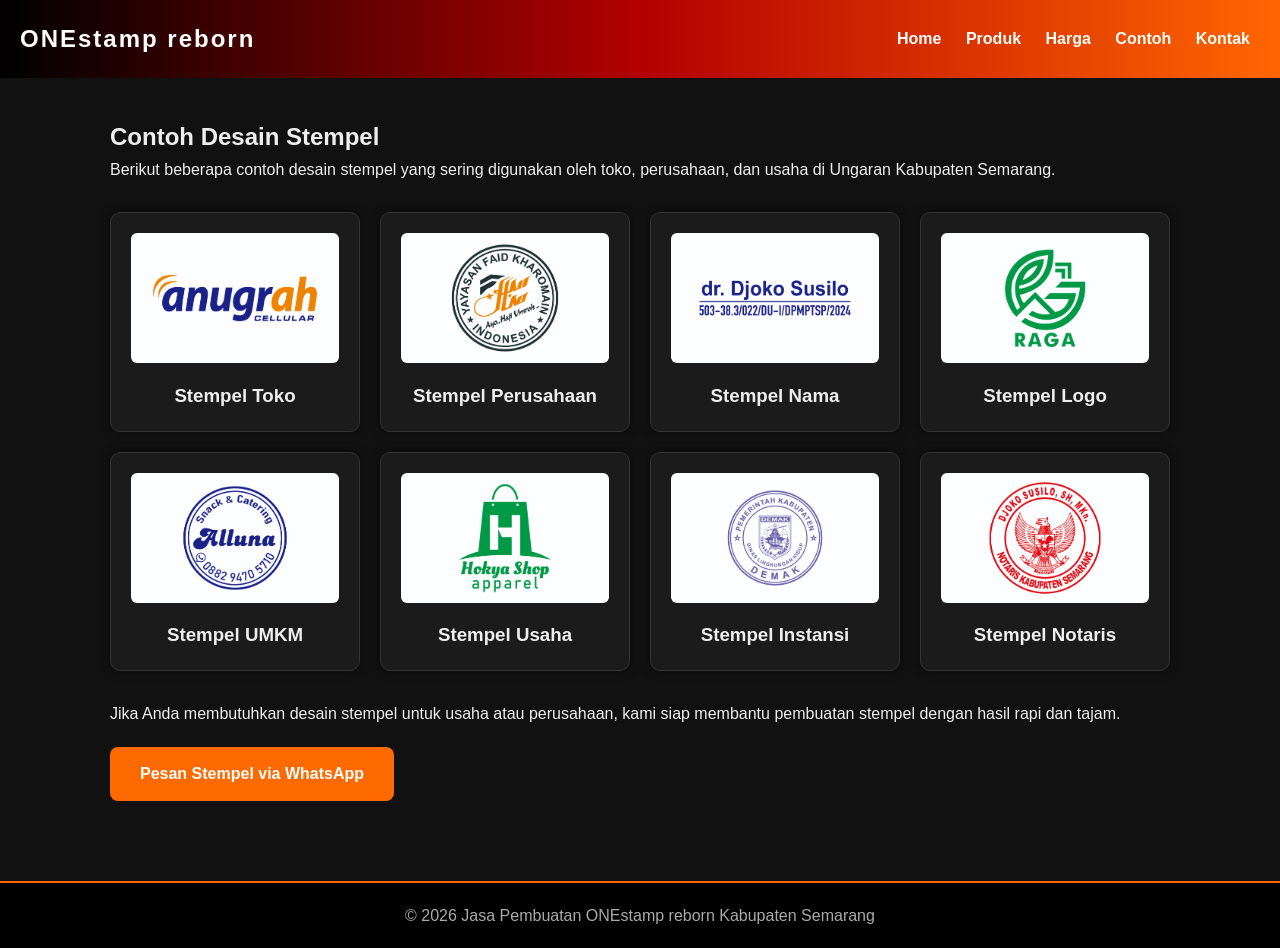
==== contoh-desain-stempel.html @ 1cd58188 "Update WhatsApp link in contoh-desain-stempel.html" ====
<!DOCTYPE html>
<html lang="id">

<head>

<meta charset="UTF-8">
<meta name="viewport" content="width=device-width, initial-scale=1.0">

<title>Contoh Desain Stempel | Jasa ONEstamp reborn Kabupaten Semarang</title>

<meta name="description" content="Contoh desain stempel toko, stempel perusahaan dan stempel nama di Ungaran Kabupaten Semarang.">

<link rel="stylesheet" href="style.css">

</head>

<body>

<header>

<div class="logo">
ONEstamp reborn
</div>

<nav>

<a href="index.html">Home</a>

<a href="stempel-warna-ungaran.html">Produk</a>

<a href="harga-stempel-ungaran.html">Harga</a>

<a href="contoh-desain-stempel.html">Contoh</a>

<a href="kontak-stempel-ungaran.html">Kontak</a>

</nav>

</header>


<section class="container">

<h1>Contoh Desain Stempel</h1>

<p>

Berikut beberapa contoh desain stempel yang sering digunakan
oleh toko, perusahaan, dan usaha di Ungaran Kabupaten Semarang.

</p>


<div class="grid">

<div class="card">

<img src="images/contoh1.jpg" alt="contoh stempel toko ungaran">

<h3>Stempel Toko</h3>

</div>


<div class="card">

<img src="images/contoh2.jpg" alt="contoh stempel perusahaan">

<h3>Stempel Perusahaan</h3>

</div>


<div class="card">

<img src="images/contoh3.jpg" alt="contoh stempel nama">

<h3>Stempel Nama</h3>

</div>


<div class="card">

<img src="images/contoh4.jpg" alt="stempel logo perusahaan">

<h3>Stempel Logo</h3>

</div>


<div class="card">

<img src="images/contoh5.jpg" alt="stempel umkm">

<h3>Stempel UMKM</h3>

</div>


<div class="card">

<img src="images/contoh6.jpg" alt="stempel usaha">

<h3>Stempel Usaha</h3>

</div>

<div class="card">

<img src="images/contoh7.jpg" alt="stempel isntansi">

<h3>Stempel Instansi</h3>

</div>

<div class="card">

<img src="images/contoh8.jpg" alt="stempel notaris">

<h3>Stempel Notaris</h3>

</div>

</div>


<p style="margin-top:30px">

Jika Anda membutuhkan desain stempel untuk usaha atau perusahaan,
kami siap membantu pembuatan stempel dengan hasil rapi dan tajam.

</p>


<a class="btn" href="https://wa.me/6289670910156">

Pesan Stempel via WhatsApp

</a>

</section>


<footer>

<p>

© 2026 Jasa Pembuatan ONEstamp reborn Kabupaten Semarang

</p>

</footer>

</body>

</html>
---- style.css ----
/* RESET */

*{
margin:0;
padding:0;
box-sizing:border-box;
font-family:Arial, Helvetica, sans-serif;
}


/* BODY */

body{
background:#111;
color:#eee;
line-height:1.6;
}


/* HEADER */

header{
background:linear-gradient(90deg,#000,#b30000,#ff6600);
padding:20px;
display:flex;
justify-content:space-between;
align-items:center;
flex-wrap:wrap;
}


/* LOGO */

.logo{
font-size:24px;
font-weight:bold;
color:#fff;
letter-spacing:2px;
}


/* MENU */

nav a{
color:#fff;
margin:0 10px;
text-decoration:none;
font-weight:bold;
transition:0.3s;
}

nav a:hover{
color:#00aaff;
}


/* CONTAINER */

.container{
max-width:1100px;
margin:auto;
padding:40px 20px;
}


/* HERO */

.hero{
background:linear-gradient(120deg,#b30000,#ff6600);
color:white;
padding:60px 20px;
text-align:center;
border-radius:10px;
}

.hero h1{
font-size:36px;
margin-bottom:10px;
}

.hero p{
font-size:18px;
}


/* BUTTON */

.btn{
display:inline-block;
background:linear-gradient(45deg,#ff6600,#b30000);
color:white;
padding:12px 25px;
margin-top:20px;
text-decoration:none;
border-radius:6px;
font-weight:bold;
transition:0.3s;
}

.btn:hover{
background:linear-gradient(45deg,#0066ff,#7a00ff);
}


/* GRID */

.grid{
display:grid;
grid-template-columns:repeat(auto-fit,minmax(250px,1fr));
gap:20px;
margin-top:30px;
}


/* CARD */

.card{
background:#1b1b1b;
padding:20px;
border-radius:10px;
text-align:center;
box-shadow:0 0 10px rgba(0,0,0,0.5);
transition:0.3s;
border:1px solid #333;
}

.card:hover{
transform:translateY(-5px);
border-color:#0066ff;
}


/* IMAGE */

.card img{
width:100%;
border-radius:6px;
margin-bottom:10px;
}


/* TABLE */

table{
width:100%;
border-collapse:collapse;
margin-top:20px;
background:#1b1b1b;
}

table th{
background:#b30000;
color:white;
padding:12px;
}

table td{
padding:12px;
border-bottom:1px solid #333;
text-align:center;
}


/* LIST */

ul{
margin-top:10px;
margin-left:20px;
}


/* FOOTER */

footer{
background:#000;
color:#aaa;
text-align:center;
padding:20px;
margin-top:40px;
border-top:2px solid #ff6600;
}


/* LINK */

a{
color:#00aaff;
}

a:hover{
color:#7a00ff;
}


/* RESPONSIVE */

@media(max-width:768px){

header{
flex-direction:column;
text-align:center;
}

nav{
margin-top:10px;
}

.hero h1{
font-size:28px;
}

}

.services-grid{
display:grid;
grid-template-columns:repeat(auto-fit,minmax(240px,1fr));
gap:25px;
margin-top:30px;
}

.service-card{
background:white;
padding:18px;
border-radius:10px;
box-shadow:0 5px 15px rgba(0,0,0,0.1);
text-align:center;
transition:0.3s;
}

.service-card:hover{
transform:translateY(-5px);
}

.stempel-image-wrap{
position:relative;
}

.stempel-image-wrap img{
width:100%;
border-radius:8px;
}

.harga{
font-size:20px;
font-weight:bold;
color:#ff6600;
margin:10px 0;
}

/* KARTU PRODUK */

.service-card{
background:#ffffff;
color:#222;
padding:18px;
border-radius:10px;
box-shadow:0 5px 15px rgba(0,0,0,0.1);
text-align:center;
}

/* JUDUL */

.service-card h3{
color:#111;
margin:10px 0;
}

/* TEXT INFO */

.service-card p{
color:#444;
font-size:14px;
}

/* HARGA */

.service-card .harga{
font-size:20px;
font-weight:bold;
color:#ff6600;
margin:10px 0;
}

/* GAMBAR */

.stempel-image-wrap img{
width:100%;
border-radius:8px;
}

/* BADGE */

.product-badge{
font-size:12px;
padding:4px 8px;
border-radius:5px;
color:white;
margin:2px;
display:inline-block;
}

.product-badge.popular{
background:#ff6600;
}

.product-badge.instansi{
background:#0066ff;
}

.product-badge.standar{
background:#7a00ff;
}

/* FILTER WRAP */

.filter-wrap{
display:flex;
flex-wrap:wrap;
gap:12px;
margin:30px 0;
}

/* FILTER BUTTON */

.filter-btn{
padding:10px 18px;
border:none;
border-radius:30px;
background:#f3f3f3;
color:#333;
font-size:14px;
font-weight:500;
cursor:pointer;
transition:all 0.3s ease;
}

/* HOVER */

.filter-btn:hover{
background:#ff7a00;
color:white;
transform:translateY(-2px);
box-shadow:0 6px 12px rgba(0,0,0,0.15);
}

/* ACTIVE */

.filter-btn.active{
background:#ff7a00;
color:white;
box-shadow:0 4px 10px rgba(0,0,0,0.15);
}

/* MOBILE */

@media(max-width:768px){

.filter-wrap{
justify-content:center;
}

.filter-btn{
font-size:13px;
padding:9px 14px;
}

}

.hero{
min-height:650px;
background-image:linear-gradient(rgba(0,0,0,0.45),rgba(0,0,0,0.45)), url(images/hero-stempel.jpg);
background-size:cover;
background-position:center center;
background-repeat:no-repeat;
display:flex;
align-items:center;
justify-content:center;
text-align:center;
color:white;
padding:40px 20px;
}

.hero-content{
max-width:720px;
margin:auto;
}

.hero h1{
font-size:42px;
margin-bottom:18px;
line-height:1.2;
}

.hero p{
font-size:18px;
margin-bottom:28px;
line-height:1.6;
opacity:0.95;
}

.btn{
display:inline-block;
background:#ff6a00;
color:white;
padding:14px 30px;
text-decoration:none;
border-radius:8px;
font-weight:600;
transition:all .25s ease;
}

.btn:hover{
background:#e85e00;
transform:translateY(-2px);
box-shadow:0 6px 14px rgba(0,0,0,0.25);
}

@media(max-width:768px){

.hero{
min-height:420px;
padding:30px 20px;
}

.hero h1{
font-size:28px;
}

.hero p{
font-size:16px;
}

}
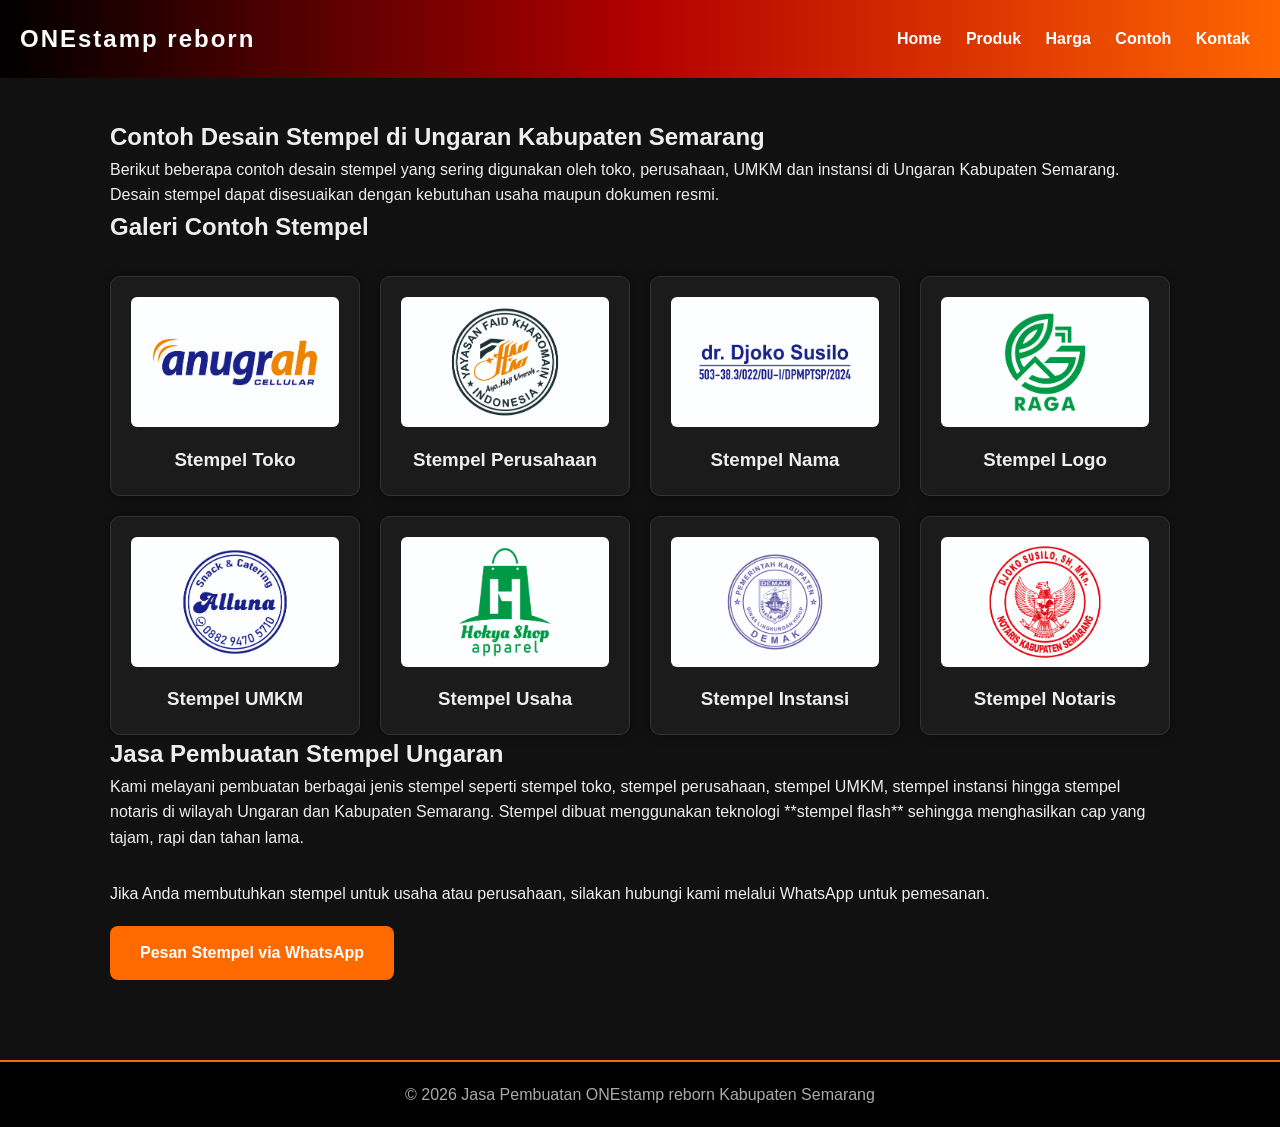
==== commit 5eab8956: "Update 09/03/2026 19.49.53,78" ====
--- a/contoh-desain-stempel.html
+++ b/contoh-desain-stempel.html
@@ -6,9 +6,11 @@
 <meta charset="UTF-8">
 <meta name="viewport" content="width=device-width, initial-scale=1.0">
 
-<title>Contoh Desain Stempel | Jasa ONEstamp reborn Kabupaten Semarang</title>
+<title>Contoh Desain Stempel Ungaran | Stempel Toko, Perusahaan & UMKM Kabupaten Semarang</title>
 
-<meta name="description" content="Contoh desain stempel toko, stempel perusahaan dan stempel nama di Ungaran Kabupaten Semarang.">
+<meta name="description" content="Lihat contoh desain stempel toko, perusahaan, UMKM, instansi dan notaris di Ungaran Kabupaten Semarang. Jasa pembuatan stempel flash hasil tajam dan proses cepat.">
+
+<meta name="keywords" content="contoh desain stempel ungaran, stempel toko ungaran, stempel perusahaan kabupaten semarang, stempel umkm ungaran">
 
 <link rel="stylesheet" href="style.css">
 
@@ -41,94 +43,84 @@
 
 <section class="container">
 
-<h1>Contoh Desain Stempel</h1>
+<h1>Contoh Desain Stempel di Ungaran Kabupaten Semarang</h1>
 
 <p>
 
-Berikut beberapa contoh desain stempel yang sering digunakan
-oleh toko, perusahaan, dan usaha di Ungaran Kabupaten Semarang.
+Berikut beberapa contoh desain stempel yang sering digunakan oleh
+toko, perusahaan, UMKM dan instansi di Ungaran Kabupaten Semarang.
+Desain stempel dapat disesuaikan dengan kebutuhan usaha maupun
+dokumen resmi.
 
 </p>
+
+<h2>Galeri Contoh Stempel</h2>
 
 
 <div class="grid">
 
 <div class="card">
-
-<img src="images/contoh1.jpg" alt="contoh stempel toko ungaran">
-
+<img loading="lazy" src="images/contoh1.jpg" alt="contoh desain stempel toko di ungaran">
 <h3>Stempel Toko</h3>
-
-</div>
-
-
-<div class="card">
-
-<img src="images/contoh2.jpg" alt="contoh stempel perusahaan">
-
-<h3>Stempel Perusahaan</h3>
-
-</div>
-
-
-<div class="card">
-
-<img src="images/contoh3.jpg" alt="contoh stempel nama">
-
-<h3>Stempel Nama</h3>
-
-</div>
-
-
-<div class="card">
-
-<img src="images/contoh4.jpg" alt="stempel logo perusahaan">
-
-<h3>Stempel Logo</h3>
-
-</div>
-
-
-<div class="card">
-
-<img src="images/contoh5.jpg" alt="stempel umkm">
-
-<h3>Stempel UMKM</h3>
-
-</div>
-
-
-<div class="card">
-
-<img src="images/contoh6.jpg" alt="stempel usaha">
-
-<h3>Stempel Usaha</h3>
-
 </div>
 
 <div class="card">
-
-<img src="images/contoh7.jpg" alt="stempel isntansi">
-
-<h3>Stempel Instansi</h3>
-
+<img loading="lazy" src="images/contoh2.jpg" alt="contoh desain stempel perusahaan kabupaten semarang">
+<h3>Stempel Perusahaan</h3>
 </div>
 
 <div class="card">
+<img loading="lazy" src="images/contoh3.jpg" alt="contoh stempel nama usaha">
+<h3>Stempel Nama</h3>
+</div>
 
-<img src="images/contoh8.jpg" alt="stempel notaris">
+<div class="card">
+<img loading="lazy" src="images/contoh4.jpg" alt="stempel logo perusahaan ungaran">
+<h3>Stempel Logo</h3>
+</div>
 
+<div class="card">
+<img loading="lazy" src="images/contoh5.jpg" alt="stempel umkm kabupaten semarang">
+<h3>Stempel UMKM</h3>
+</div>
+
+<div class="card">
+<img loading="lazy" src="images/contoh6.jpg" alt="stempel usaha ungaran">
+<h3>Stempel Usaha</h3>
+</div>
+
+<div class="card">
+<img loading="lazy" src="images/contoh7.jpg" alt="stempel instansi pemerintah">
+<h3>Stempel Instansi</h3>
+</div>
+
+<div class="card">
+<img loading="lazy" src="images/contoh8.jpg" alt="stempel notaris kabupaten semarang">
 <h3>Stempel Notaris</h3>
-
 </div>
 
 </div>
 
 
+<h2>Jasa Pembuatan Stempel Ungaran</h2>
+
+<p>
+
+Kami melayani pembuatan berbagai jenis stempel seperti
+stempel toko, stempel perusahaan, stempel UMKM, stempel
+instansi hingga stempel notaris di wilayah Ungaran dan
+Kabupaten Semarang.
+
+Stempel dibuat menggunakan teknologi **stempel flash**
+sehingga menghasilkan cap yang tajam, rapi dan tahan lama.
+
+</p>
+
+
 <p style="margin-top:30px">
 
-Jika Anda membutuhkan desain stempel untuk usaha atau perusahaan,
-kami siap membantu pembuatan stempel dengan hasil rapi dan tajam.
+Jika Anda membutuhkan stempel untuk usaha atau perusahaan,
+silakan hubungi kami melalui WhatsApp untuk pemesanan.
 
 </p>
 
@@ -154,4 +146,4 @@
 
 </body>
 
-</html>
+</html>
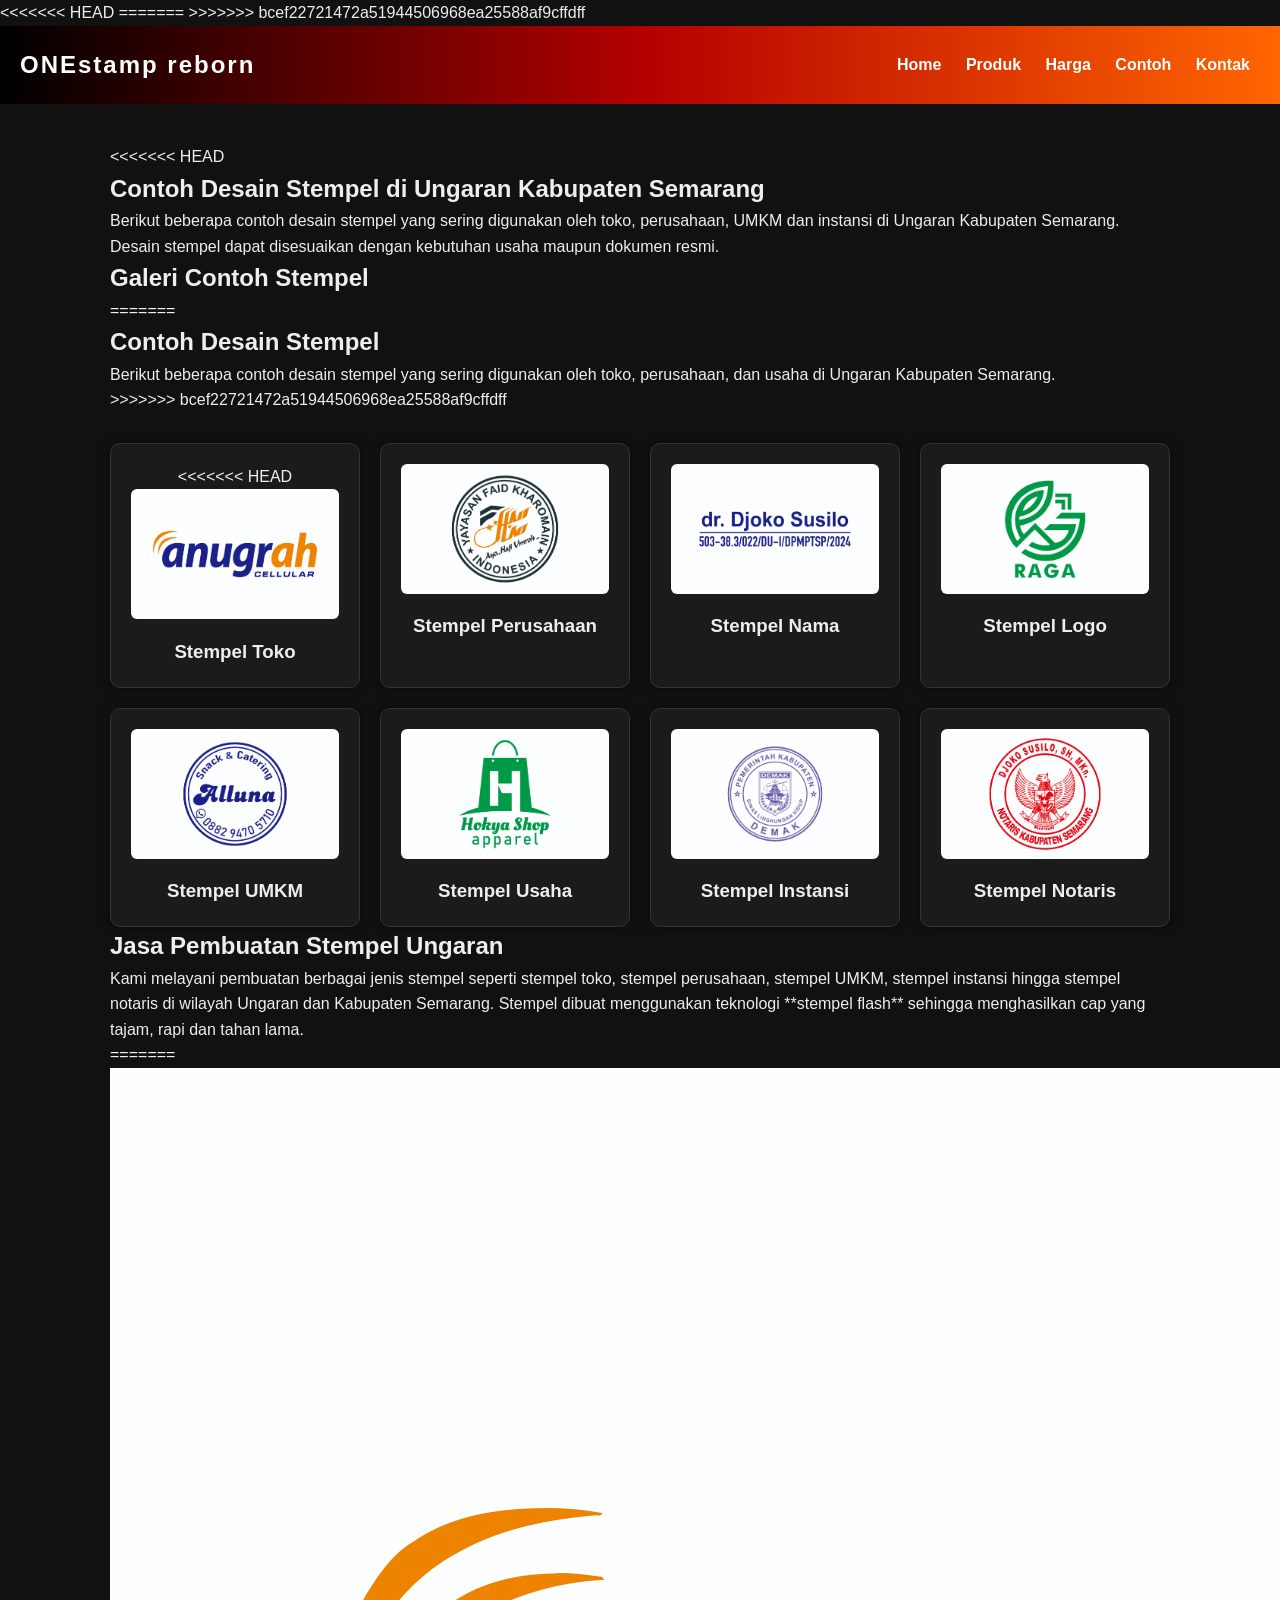
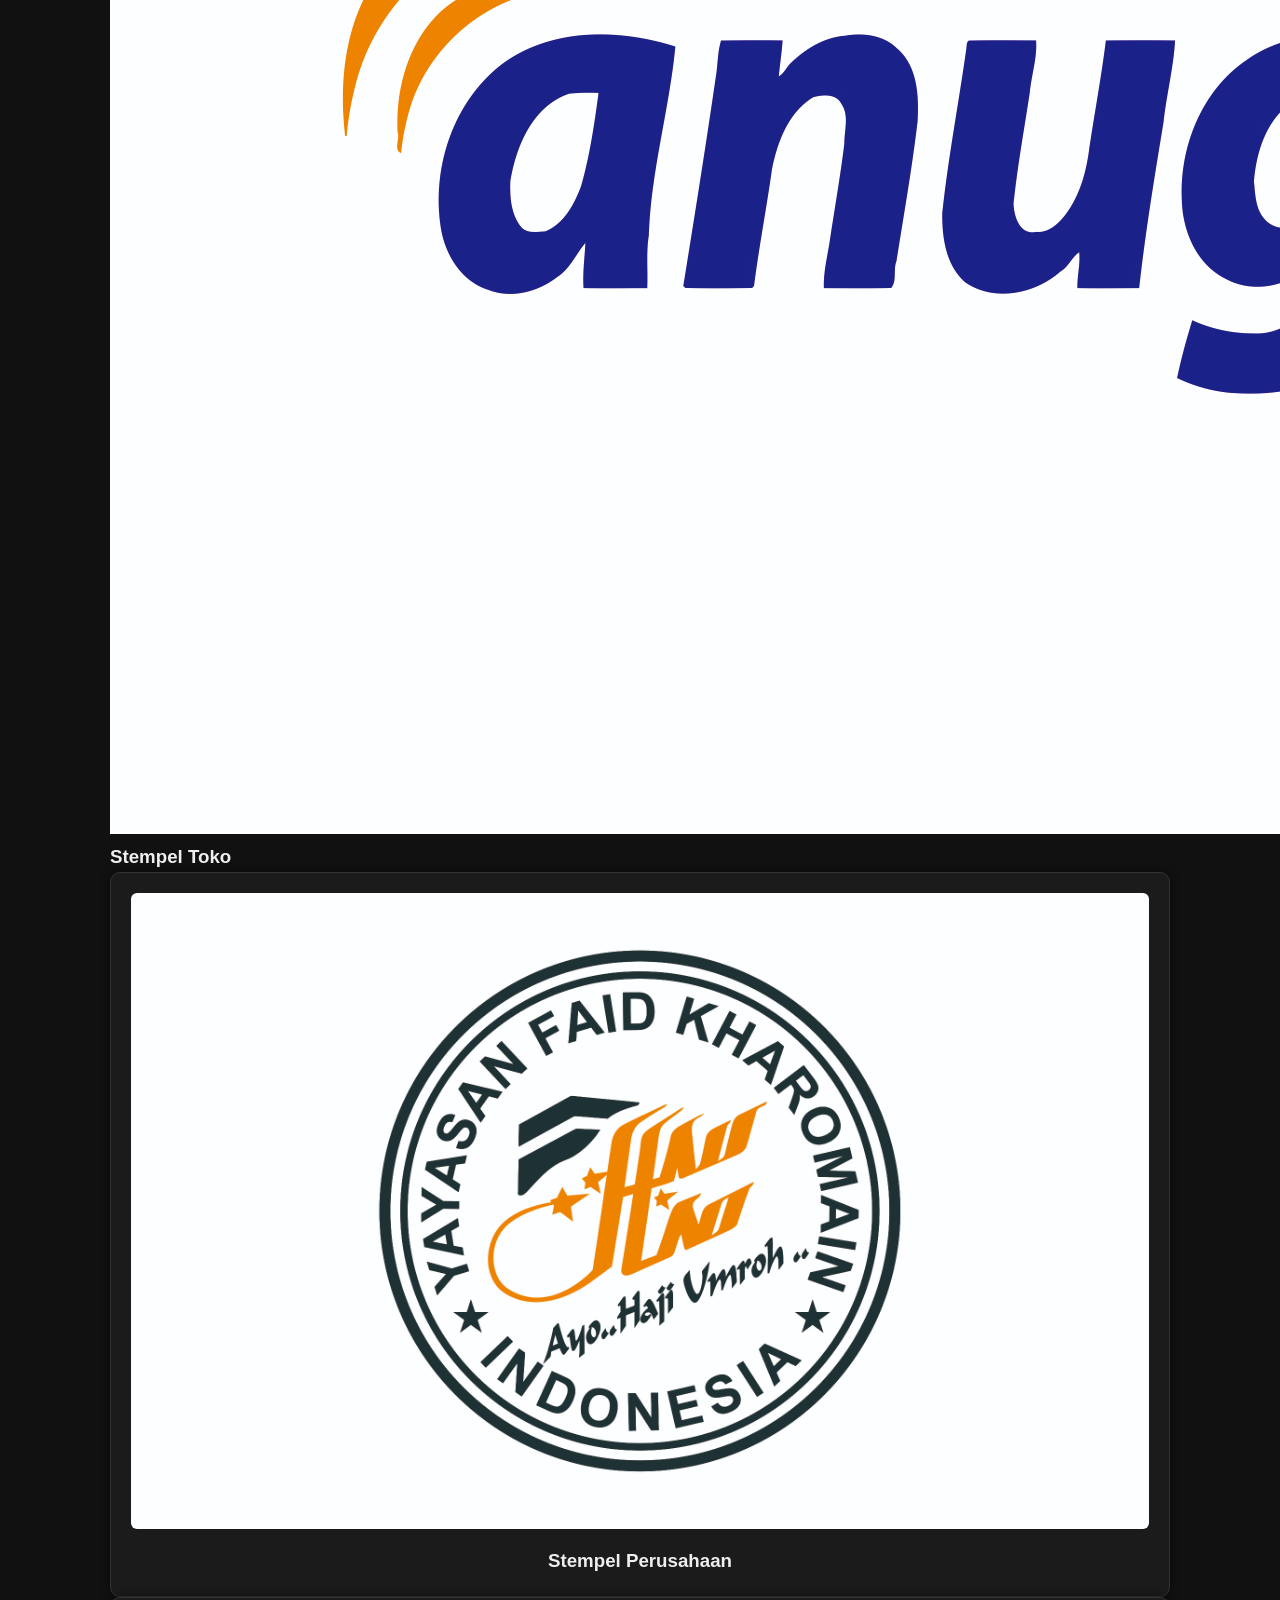
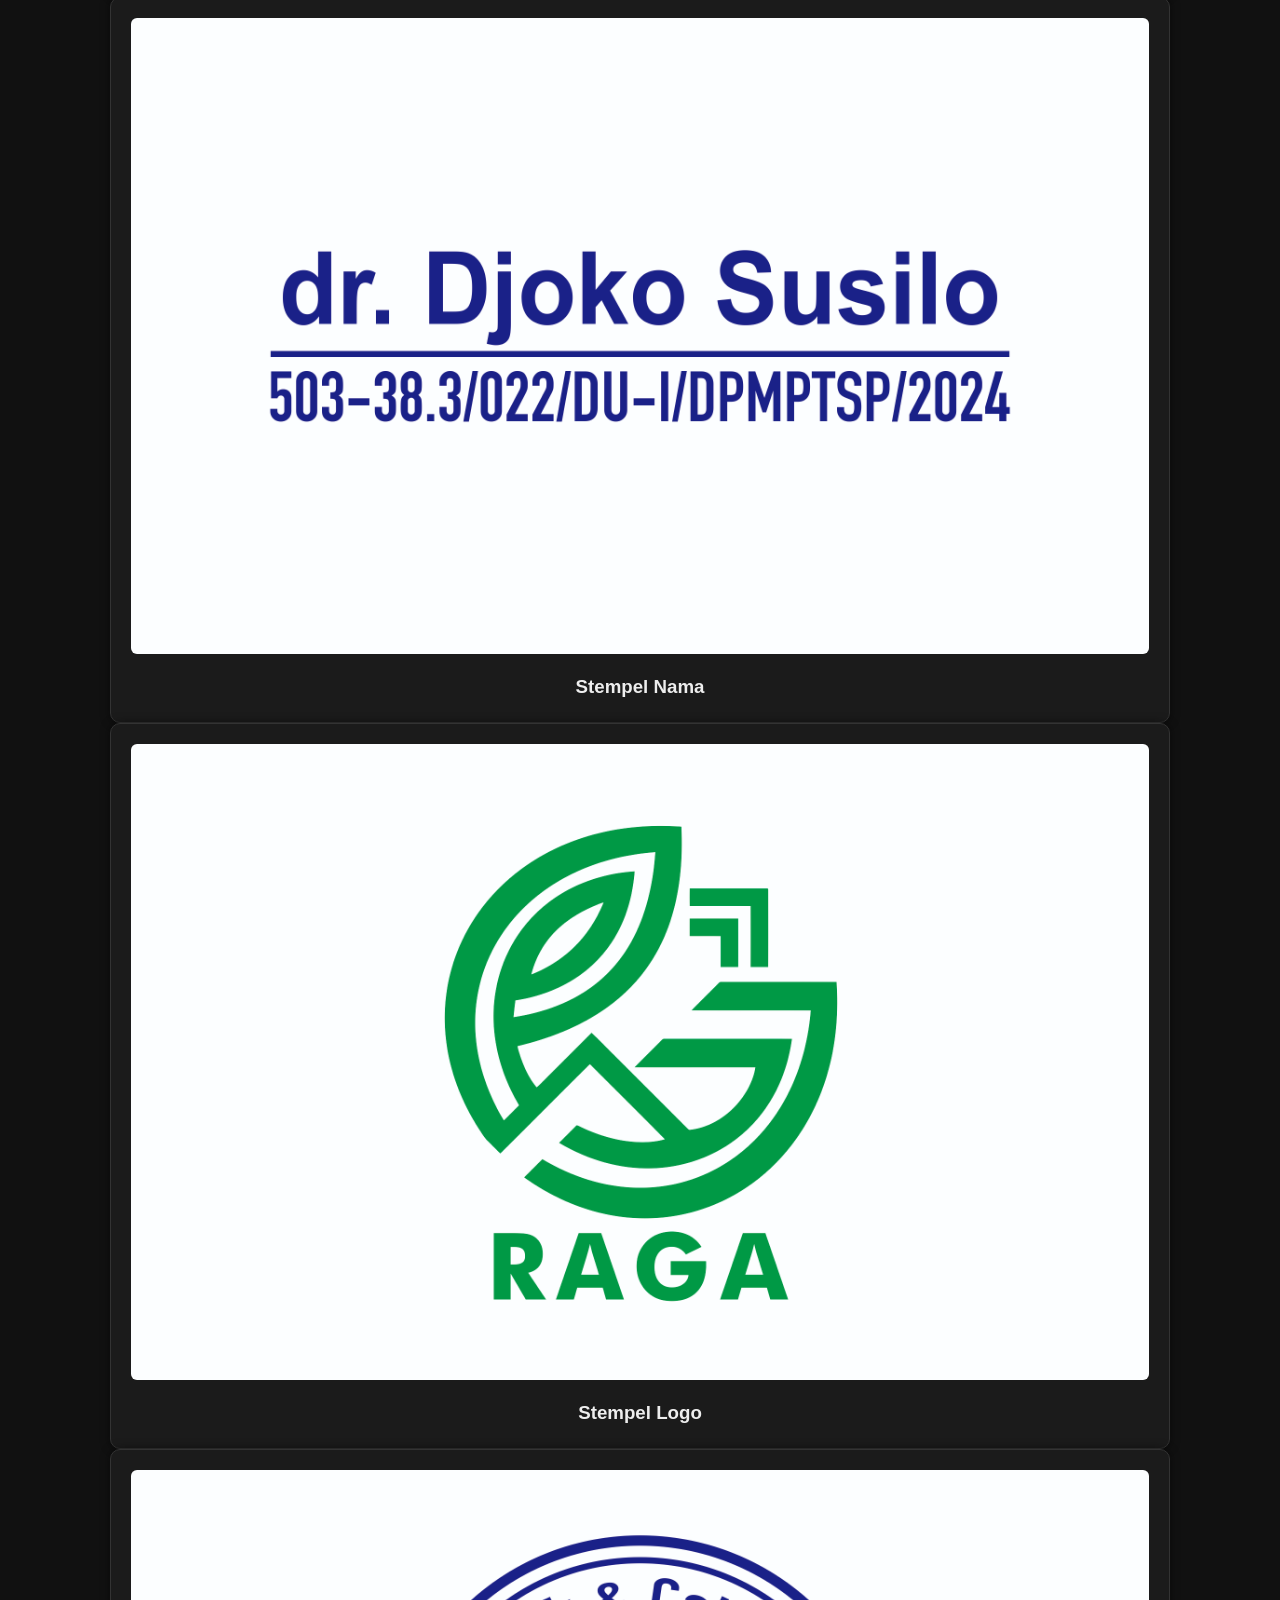
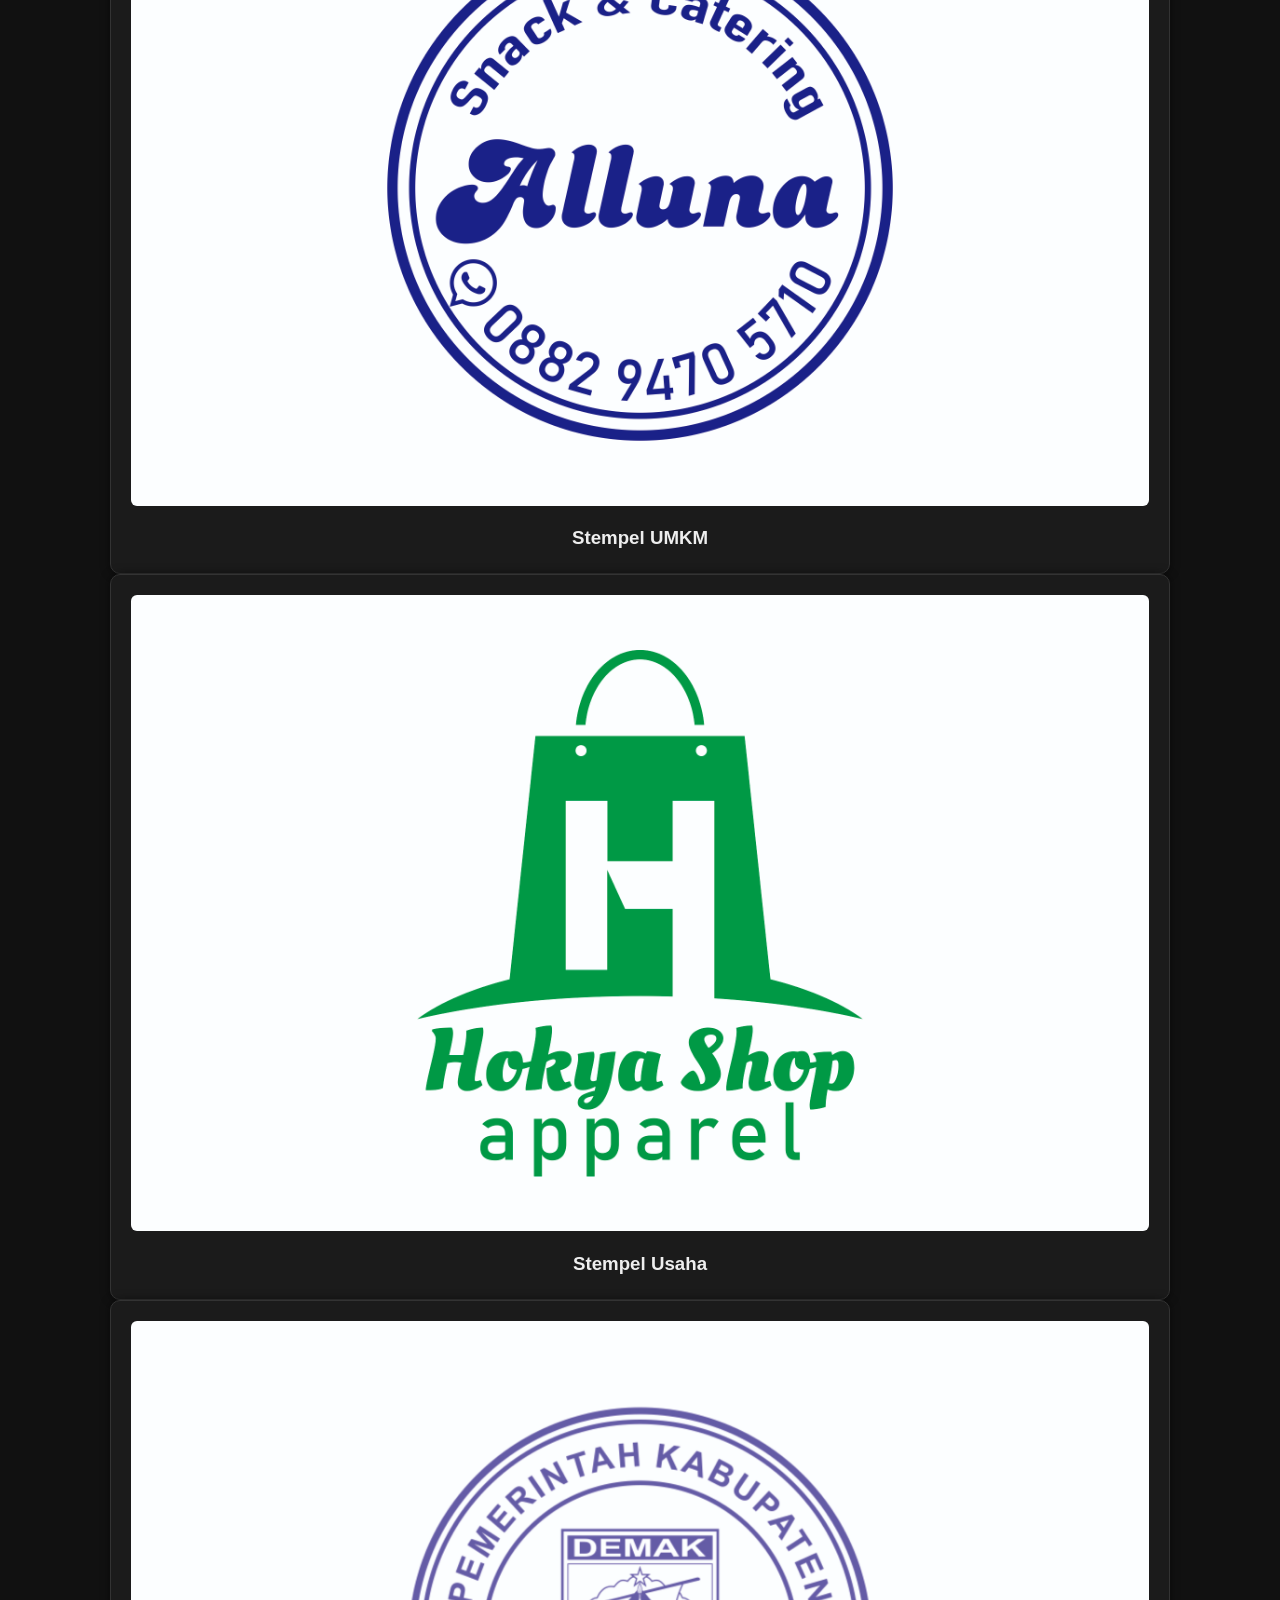
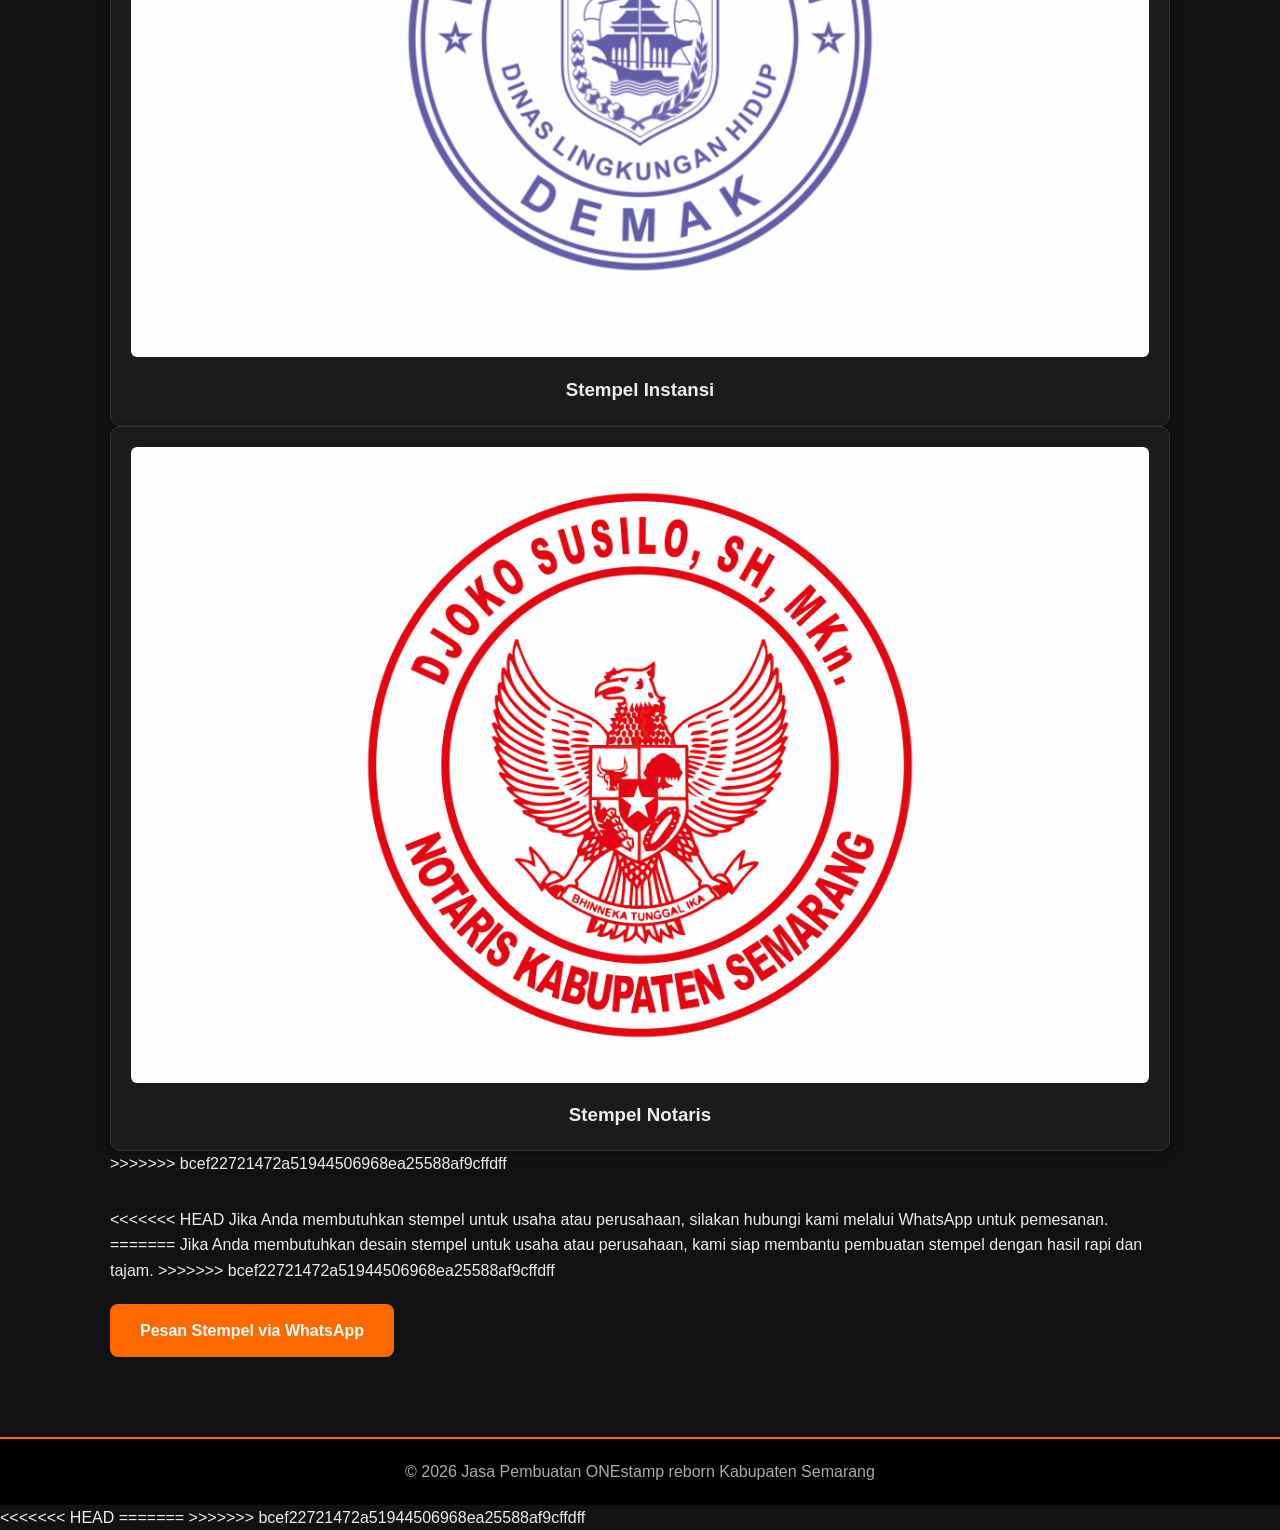
==== commit 8ced2e92: "sync update" ====
--- a/contoh-desain-stempel.html
+++ b/contoh-desain-stempel.html
@@ -6,11 +6,17 @@
 <meta charset="UTF-8">
 <meta name="viewport" content="width=device-width, initial-scale=1.0">
 
+<<<<<<< HEAD
 <title>Contoh Desain Stempel Ungaran | Stempel Toko, Perusahaan & UMKM Kabupaten Semarang</title>
 
 <meta name="description" content="Lihat contoh desain stempel toko, perusahaan, UMKM, instansi dan notaris di Ungaran Kabupaten Semarang. Jasa pembuatan stempel flash hasil tajam dan proses cepat.">
 
 <meta name="keywords" content="contoh desain stempel ungaran, stempel toko ungaran, stempel perusahaan kabupaten semarang, stempel umkm ungaran">
+=======
+<title>Contoh Desain Stempel | Jasa ONEstamp reborn Kabupaten Semarang</title>
+
+<meta name="description" content="Contoh desain stempel toko, stempel perusahaan dan stempel nama di Ungaran Kabupaten Semarang.">
+>>>>>>> bcef22721472a51944506968ea25588af9cffdff
 
 <link rel="stylesheet" href="style.css">
 
@@ -43,6 +49,7 @@
 
 <section class="container">
 
+<<<<<<< HEAD
 <h1>Contoh Desain Stempel di Ungaran Kabupaten Semarang</h1>
 
 <p>
@@ -56,10 +63,22 @@
 
 <h2>Galeri Contoh Stempel</h2>
 
+=======
+<h1>Contoh Desain Stempel</h1>
+
+<p>
+
+Berikut beberapa contoh desain stempel yang sering digunakan
+oleh toko, perusahaan, dan usaha di Ungaran Kabupaten Semarang.
+
+</p>
+
+>>>>>>> bcef22721472a51944506968ea25588af9cffdff
 
 <div class="grid">
 
 <div class="card">
+<<<<<<< HEAD
 <img loading="lazy" src="images/contoh1.jpg" alt="contoh desain stempel toko di ungaran">
 <h3>Stempel Toko</h3>
 </div>
@@ -115,12 +134,88 @@
 sehingga menghasilkan cap yang tajam, rapi dan tahan lama.
 
 </p>
+=======
+
+<img src="images/contoh1.jpg" alt="contoh stempel toko ungaran">
+
+<h3>Stempel Toko</h3>
+
+</div>
+
+
+<div class="card">
+
+<img src="images/contoh2.jpg" alt="contoh stempel perusahaan">
+
+<h3>Stempel Perusahaan</h3>
+
+</div>
+
+
+<div class="card">
+
+<img src="images/contoh3.jpg" alt="contoh stempel nama">
+
+<h3>Stempel Nama</h3>
+
+</div>
+
+
+<div class="card">
+
+<img src="images/contoh4.jpg" alt="stempel logo perusahaan">
+
+<h3>Stempel Logo</h3>
+
+</div>
+
+
+<div class="card">
+
+<img src="images/contoh5.jpg" alt="stempel umkm">
+
+<h3>Stempel UMKM</h3>
+
+</div>
+
+
+<div class="card">
+
+<img src="images/contoh6.jpg" alt="stempel usaha">
+
+<h3>Stempel Usaha</h3>
+
+</div>
+
+<div class="card">
+
+<img src="images/contoh7.jpg" alt="stempel isntansi">
+
+<h3>Stempel Instansi</h3>
+
+</div>
+
+<div class="card">
+
+<img src="images/contoh8.jpg" alt="stempel notaris">
+
+<h3>Stempel Notaris</h3>
+
+</div>
+
+</div>
+>>>>>>> bcef22721472a51944506968ea25588af9cffdff
 
 
 <p style="margin-top:30px">
 
+<<<<<<< HEAD
 Jika Anda membutuhkan stempel untuk usaha atau perusahaan,
 silakan hubungi kami melalui WhatsApp untuk pemesanan.
+=======
+Jika Anda membutuhkan desain stempel untuk usaha atau perusahaan,
+kami siap membantu pembuatan stempel dengan hasil rapi dan tajam.
+>>>>>>> bcef22721472a51944506968ea25588af9cffdff
 
 </p>
 
@@ -146,4 +241,8 @@
 
 </body>
 
-</html>+<<<<<<< HEAD
+</html>
+=======
+</html>
+>>>>>>> bcef22721472a51944506968ea25588af9cffdff
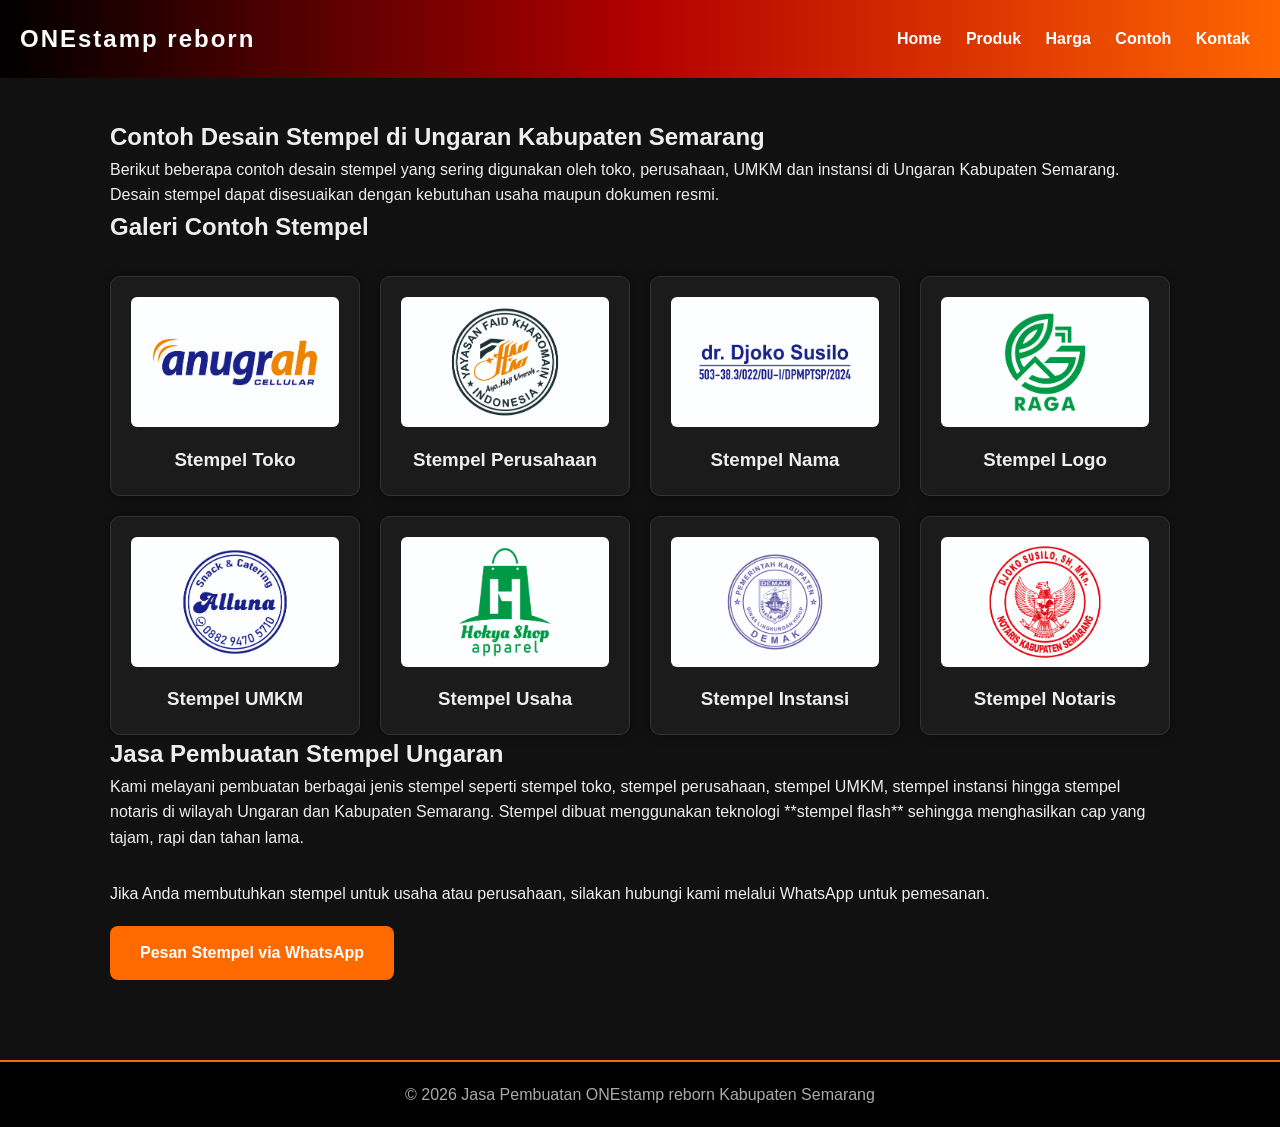
==== commit 0a550991: "update website" ====
--- a/contoh-desain-stempel.html
+++ b/contoh-desain-stempel.html
@@ -6,17 +6,11 @@
 <meta charset="UTF-8">
 <meta name="viewport" content="width=device-width, initial-scale=1.0">
 
-<<<<<<< HEAD
 <title>Contoh Desain Stempel Ungaran | Stempel Toko, Perusahaan & UMKM Kabupaten Semarang</title>
 
 <meta name="description" content="Lihat contoh desain stempel toko, perusahaan, UMKM, instansi dan notaris di Ungaran Kabupaten Semarang. Jasa pembuatan stempel flash hasil tajam dan proses cepat.">
 
 <meta name="keywords" content="contoh desain stempel ungaran, stempel toko ungaran, stempel perusahaan kabupaten semarang, stempel umkm ungaran">
-=======
-<title>Contoh Desain Stempel | Jasa ONEstamp reborn Kabupaten Semarang</title>
-
-<meta name="description" content="Contoh desain stempel toko, stempel perusahaan dan stempel nama di Ungaran Kabupaten Semarang.">
->>>>>>> bcef22721472a51944506968ea25588af9cffdff
 
 <link rel="stylesheet" href="style.css">
 
@@ -49,7 +43,6 @@
 
 <section class="container">
 
-<<<<<<< HEAD
 <h1>Contoh Desain Stempel di Ungaran Kabupaten Semarang</h1>
 
 <p>
@@ -63,22 +56,10 @@
 
 <h2>Galeri Contoh Stempel</h2>
 
-=======
-<h1>Contoh Desain Stempel</h1>
-
-<p>
-
-Berikut beberapa contoh desain stempel yang sering digunakan
-oleh toko, perusahaan, dan usaha di Ungaran Kabupaten Semarang.
-
-</p>
-
->>>>>>> bcef22721472a51944506968ea25588af9cffdff
 
 <div class="grid">
 
 <div class="card">
-<<<<<<< HEAD
 <img loading="lazy" src="images/contoh1.jpg" alt="contoh desain stempel toko di ungaran">
 <h3>Stempel Toko</h3>
 </div>
@@ -134,88 +115,12 @@
 sehingga menghasilkan cap yang tajam, rapi dan tahan lama.
 
 </p>
-=======
-
-<img src="images/contoh1.jpg" alt="contoh stempel toko ungaran">
-
-<h3>Stempel Toko</h3>
-
-</div>
-
-
-<div class="card">
-
-<img src="images/contoh2.jpg" alt="contoh stempel perusahaan">
-
-<h3>Stempel Perusahaan</h3>
-
-</div>
-
-
-<div class="card">
-
-<img src="images/contoh3.jpg" alt="contoh stempel nama">
-
-<h3>Stempel Nama</h3>
-
-</div>
-
-
-<div class="card">
-
-<img src="images/contoh4.jpg" alt="stempel logo perusahaan">
-
-<h3>Stempel Logo</h3>
-
-</div>
-
-
-<div class="card">
-
-<img src="images/contoh5.jpg" alt="stempel umkm">
-
-<h3>Stempel UMKM</h3>
-
-</div>
-
-
-<div class="card">
-
-<img src="images/contoh6.jpg" alt="stempel usaha">
-
-<h3>Stempel Usaha</h3>
-
-</div>
-
-<div class="card">
-
-<img src="images/contoh7.jpg" alt="stempel isntansi">
-
-<h3>Stempel Instansi</h3>
-
-</div>
-
-<div class="card">
-
-<img src="images/contoh8.jpg" alt="stempel notaris">
-
-<h3>Stempel Notaris</h3>
-
-</div>
-
-</div>
->>>>>>> bcef22721472a51944506968ea25588af9cffdff
 
 
 <p style="margin-top:30px">
 
-<<<<<<< HEAD
 Jika Anda membutuhkan stempel untuk usaha atau perusahaan,
 silakan hubungi kami melalui WhatsApp untuk pemesanan.
-=======
-Jika Anda membutuhkan desain stempel untuk usaha atau perusahaan,
-kami siap membantu pembuatan stempel dengan hasil rapi dan tajam.
->>>>>>> bcef22721472a51944506968ea25588af9cffdff
 
 </p>
 
@@ -241,8 +146,4 @@
 
 </body>
 
-<<<<<<< HEAD
-</html>
-=======
-</html>
->>>>>>> bcef22721472a51944506968ea25588af9cffdff
+</html>
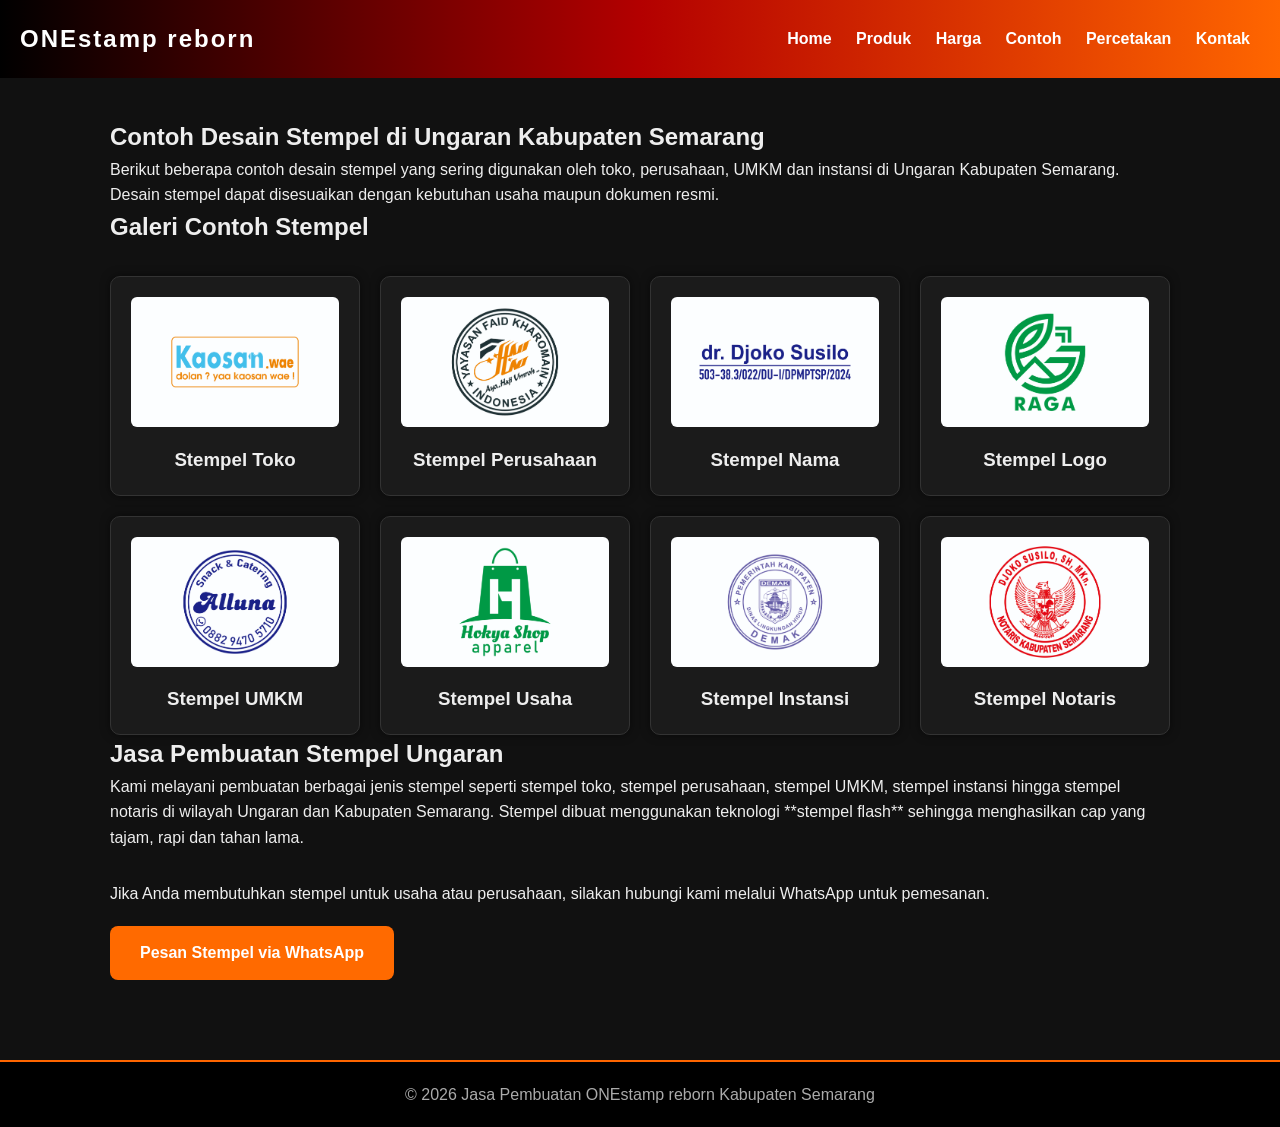
==== commit 2f55dfe6: "update halaman jasa percetakan" ====
--- a/contoh-desain-stempel.html
+++ b/contoh-desain-stempel.html
@@ -26,13 +26,15 @@
 
 <nav>
 
-<a href="index.html">Home</a>
+<a href="/">Home</a>
 
 <a href="stempel-warna-ungaran.html">Produk</a>
 
 <a href="harga-stempel-ungaran.html">Harga</a>
 
 <a href="contoh-desain-stempel.html">Contoh</a>
+
+<a href="jasa-cetak-ungaran.html">Percetakan</a>
 
 <a href="kontak-stempel-ungaran.html">Kontak</a>
 
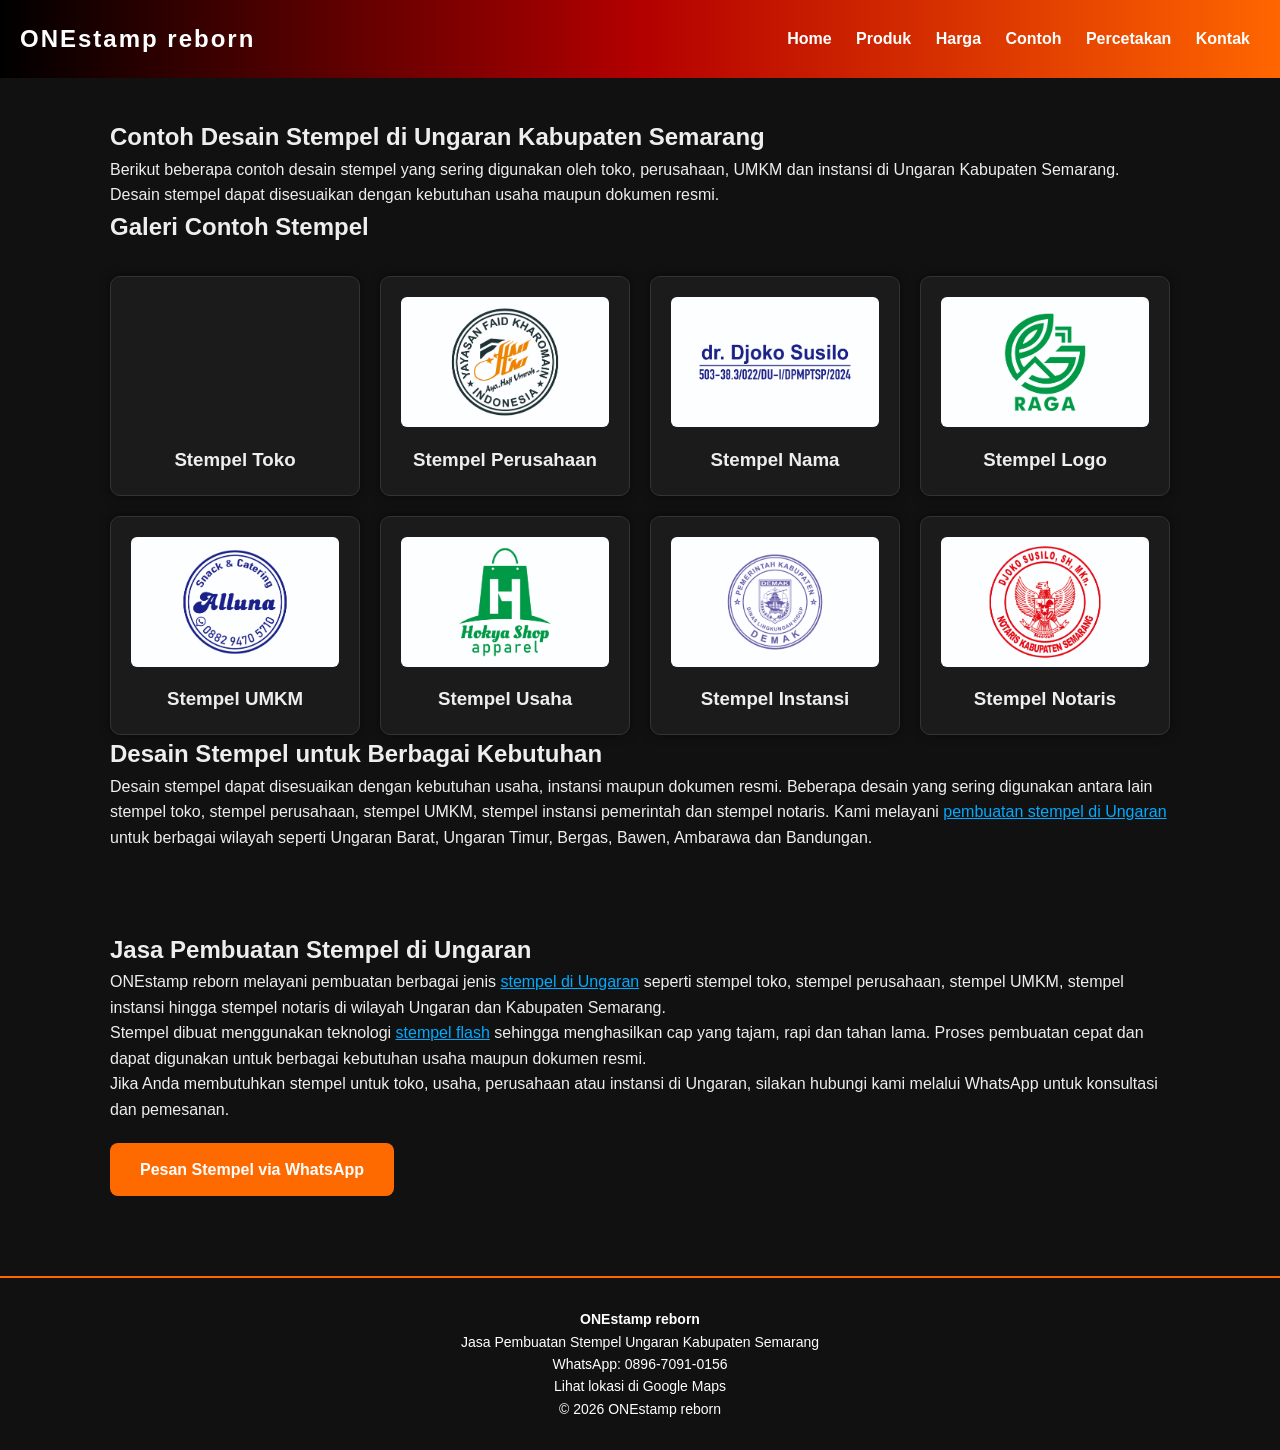
==== commit 2948d99b: "update website" ====
--- a/contoh-desain-stempel.html
+++ b/contoh-desain-stempel.html
@@ -5,6 +5,22 @@
 
 <meta charset="UTF-8">
 <meta name="viewport" content="width=device-width, initial-scale=1.0">
+<meta name="robots" content="index, follow">
+
+<link rel="canonical" href="https://stempelungaran.my.id/contoh-desain-stempel.html">
+
+<meta property="og:title" content="Contoh Desain Stempel Ungaran | Stempel Toko & Perusahaan">
+<meta property="og:description" content="Contoh desain stempel toko, perusahaan, UMKM dan instansi di Ungaran Kabupaten Semarang. Jasa pembuatan stempel flash hasil tajam.">
+<meta property="og:image" content="https://stempelungaran.my.id/images/stempel-preview.jpg">
+<meta property="og:url" content="https://stempelungaran.my.id/contoh-desain-stempel.html">
+<meta property="og:type" content="website">
+<meta property="og:site_name" content="ONEstamp reborn">
+<meta name="twitter:card" content="summary_large_image">
+<meta name="twitter:title" content="Contoh Desain Stempel Ungaran">
+<meta name="twitter:description" content="Contoh desain stempel toko, perusahaan, UMKM dan instansi di Ungaran Kabupaten Semarang.">
+<meta name="twitter:image" content="https://stempelungaran.my.id/images/stempel-preview.jpg">
+
+<link rel="icon" href="/images/favicon.png" type="image/png">
 
 <title>Contoh Desain Stempel Ungaran | Stempel Toko, Perusahaan & UMKM Kabupaten Semarang</title>
 
@@ -12,7 +28,8 @@
 
 <meta name="keywords" content="contoh desain stempel ungaran, stempel toko ungaran, stempel perusahaan kabupaten semarang, stempel umkm ungaran">
 
-<link rel="stylesheet" href="style.css">
+<link rel="preload" href="style.css" as="style" onload="this.onload=null;this.rel='stylesheet'">
+<noscript><link rel="stylesheet" href="style.css"></noscript>
 
 </head>
 
@@ -62,89 +79,153 @@
 <div class="grid">
 
 <div class="card">
-<img loading="lazy" src="images/contoh1.jpg" alt="contoh desain stempel toko di ungaran">
+<img loading="lazy"
+decoding="async" src="images/contoh1.jpg" alt="contoh stempel toko untuk usaha di Ungaran Kabupaten Semarang"> 
 <h3>Stempel Toko</h3>
 </div>
 
 <div class="card">
-<img loading="lazy" src="images/contoh2.jpg" alt="contoh desain stempel perusahaan kabupaten semarang">
+<img loading="lazy"
+decoding="async" src="images/contoh2.jpg" alt="contoh desain stempel perusahaan kabupaten semarang">
 <h3>Stempel Perusahaan</h3>
 </div>
 
 <div class="card">
-<img loading="lazy" src="images/contoh3.jpg" alt="contoh stempel nama usaha">
+<img loading="lazy"
+decoding="async" src="images/contoh3.jpg" alt="contoh stempel nama usaha">
 <h3>Stempel Nama</h3>
 </div>
 
 <div class="card">
-<img loading="lazy" src="images/contoh4.jpg" alt="stempel logo perusahaan ungaran">
+<img loading="lazy"
+decoding="async" src="images/contoh4.jpg" alt="stempel logo perusahaan ungaran">
 <h3>Stempel Logo</h3>
 </div>
 
 <div class="card">
-<img loading="lazy" src="images/contoh5.jpg" alt="stempel umkm kabupaten semarang">
+<img loading="lazy"
+decoding="async" src="images/contoh5.jpg" alt="stempel umkm kabupaten semarang">
 <h3>Stempel UMKM</h3>
 </div>
 
 <div class="card">
-<img loading="lazy" src="images/contoh6.jpg" alt="stempel usaha ungaran">
+<img loading="lazy"
+decoding="async" src="images/contoh6.jpg" alt="contoh stempel usaha di ungaran kabupaten semarang">
 <h3>Stempel Usaha</h3>
 </div>
 
 <div class="card">
-<img loading="lazy" src="images/contoh7.jpg" alt="stempel instansi pemerintah">
+<img loading="lazy"
+decoding="async" src="images/contoh7.jpg" alt="stempel instansi pemerintah">
 <h3>Stempel Instansi</h3>
 </div>
 
 <div class="card">
-<img loading="lazy" src="images/contoh8.jpg" alt="stempel notaris kabupaten semarang">
+<img loading="lazy"
+decoding="async" src="images/contoh8.jpg" alt="stempel notaris kabupaten semarang">
 <h3>Stempel Notaris</h3>
 </div>
 
 </div>
 
-
-<h2>Jasa Pembuatan Stempel Ungaran</h2>
-
-<p>
-
-Kami melayani pembuatan berbagai jenis stempel seperti
-stempel toko, stempel perusahaan, stempel UMKM, stempel
-instansi hingga stempel notaris di wilayah Ungaran dan
-Kabupaten Semarang.
-
-Stempel dibuat menggunakan teknologi **stempel flash**
+<h2>Desain Stempel untuk Berbagai Kebutuhan</h2>
+
+<p>
+Desain stempel dapat disesuaikan dengan kebutuhan usaha,
+instansi maupun dokumen resmi. Beberapa desain yang sering
+digunakan antara lain stempel toko, stempel perusahaan,
+stempel UMKM, stempel instansi pemerintah dan stempel
+notaris.
+
+Kami melayani 
+<a href="kontak-stempel-ungaran.html">pembuatan stempel di Ungaran</a>
+untuk berbagai wilayah seperti Ungaran Barat, Ungaran Timur,
+Bergas, Bawen, Ambarawa dan Bandungan.
+</p>
+</section>
+<section class="container">
+
+<h2>Jasa Pembuatan Stempel di Ungaran</h2>
+
+<p>
+ONEstamp reborn melayani pembuatan berbagai jenis
+<a href="stempel-warna-ungaran.html">stempel di Ungaran</a>
+seperti stempel toko, stempel perusahaan, stempel UMKM,
+stempel instansi hingga stempel notaris di wilayah
+Ungaran dan Kabupaten Semarang.
+</p>
+
+<p>
+Stempel dibuat menggunakan teknologi 
+<a href="stempel-warna-ungaran.html">stempel flash</a>
 sehingga menghasilkan cap yang tajam, rapi dan tahan lama.
-
-</p>
-
-
-<p style="margin-top:30px">
-
-Jika Anda membutuhkan stempel untuk usaha atau perusahaan,
-silakan hubungi kami melalui WhatsApp untuk pemesanan.
-
-</p>
-
-
-<a class="btn" href="https://wa.me/6289670910156">
-
+Proses pembuatan cepat dan dapat digunakan untuk berbagai
+kebutuhan usaha maupun dokumen resmi.
+</p>
+
+<p>
+Jika Anda membutuhkan stempel untuk toko, usaha,
+perusahaan atau instansi di Ungaran, silakan hubungi
+kami melalui WhatsApp untuk konsultasi dan pemesanan.
+</p>
+
+<a class="btn"
+href="https://wa.me/6289670910156"
+target="_blank"
+rel="noopener"
+aria-label="Pesan stempel di Ungaran via WhatsApp">
 Pesan Stempel via WhatsApp
-
 </a>
 
 </section>
 
-
 <footer>
 
 <p>
 
-© 2026 Jasa Pembuatan ONEstamp reborn Kabupaten Semarang
+<strong>ONEstamp reborn</strong><br>
+Jasa Pembuatan Stempel Ungaran Kabupaten Semarang
+
+</p>
+
+<p>
+
+WhatsApp:
+<a href="https://wa.me/6289670910156" target="_blank" rel="noopener">0896-7091-0156</a>
+
+</p>
+
+<p>
+
+<a href="https://maps.app.goo.gl/q2ExWfyvVXVoJp7u8" target="_blank" rel="noopener">
+Lihat lokasi di Google Maps
+</a>
+
+</p>
+
+<p>
+
+© 2026 ONEstamp reborn
 
 </p>
 
 </footer>
+<script type="application/ld+json">
+{
+ "@context": "https://schema.org",
+ "@type": "LocalBusiness",
+ "name": "ONEstamp reborn",
+ "image": "https://stempelungaran.my.id/images/stempel-preview.jpg",
+ "address": {
+   "@type": "PostalAddress",
+   "addressLocality": "Ungaran",
+   "addressRegion": "Kabupaten Semarang",
+   "addressCountry": "ID"
+ },
+ "telephone": "+6289670910156",
+ "url": "https://stempelungaran.my.id"
+}
+</script>
 
 </body>
 
--- a/style.css
+++ b/style.css
@@ -430,4 +430,71 @@
 font-size:16px;
 }
 
+}
+
+/* Floating WhatsApp */
+
+.floating-wa{
+position:fixed;
+bottom:20px;
+right:20px;
+width:60px;
+height:60px;
+background:#25D366;
+color:#fff;
+border-radius:50%;
+display:flex;
+align-items:center;
+justify-content:center;
+font-size:30px;
+text-decoration:none;
+box-shadow:0 4px 10px rgba(0,0,0,0.3);
+z-index:999;
+animation:pulse 2s infinite;
+}
+
+.floating-wa:hover{
+background:#1ebe5d;
+}
+
+@keyframes pulse{
+0%{
+box-shadow:0 0 0 0 rgba(37,211,102,0.7);
+}
+70%{
+box-shadow:0 0 0 20px rgba(37,211,102,0);
+}
+100%{
+box-shadow:0 0 0 0 rgba(37,211,102,0);
+}
+}
+
+footer{
+background:#111;
+color:#fff;
+text-align:center;
+padding:30px 20px;
+font-size:14px;
+}
+
+footer a{
+color:#fff;
+text-decoration:none;
+}
+
+footer a:hover{
+text-decoration:underline;
+}
+
+.footer-menu{
+margin-top:15px;
+}
+
+.footer-contact{
+margin-top:10px;
+}
+
+.grid img{
+width:100%;
+height:auto;
 }
--- a/style.css
+++ b/style.css
@@ -430,4 +430,71 @@
 font-size:16px;
 }
 
+}
+
+/* Floating WhatsApp */
+
+.floating-wa{
+position:fixed;
+bottom:20px;
+right:20px;
+width:60px;
+height:60px;
+background:#25D366;
+color:#fff;
+border-radius:50%;
+display:flex;
+align-items:center;
+justify-content:center;
+font-size:30px;
+text-decoration:none;
+box-shadow:0 4px 10px rgba(0,0,0,0.3);
+z-index:999;
+animation:pulse 2s infinite;
+}
+
+.floating-wa:hover{
+background:#1ebe5d;
+}
+
+@keyframes pulse{
+0%{
+box-shadow:0 0 0 0 rgba(37,211,102,0.7);
+}
+70%{
+box-shadow:0 0 0 20px rgba(37,211,102,0);
+}
+100%{
+box-shadow:0 0 0 0 rgba(37,211,102,0);
+}
+}
+
+footer{
+background:#111;
+color:#fff;
+text-align:center;
+padding:30px 20px;
+font-size:14px;
+}
+
+footer a{
+color:#fff;
+text-decoration:none;
+}
+
+footer a:hover{
+text-decoration:underline;
+}
+
+.footer-menu{
+margin-top:15px;
+}
+
+.footer-contact{
+margin-top:10px;
+}
+
+.grid img{
+width:100%;
+height:auto;
 }
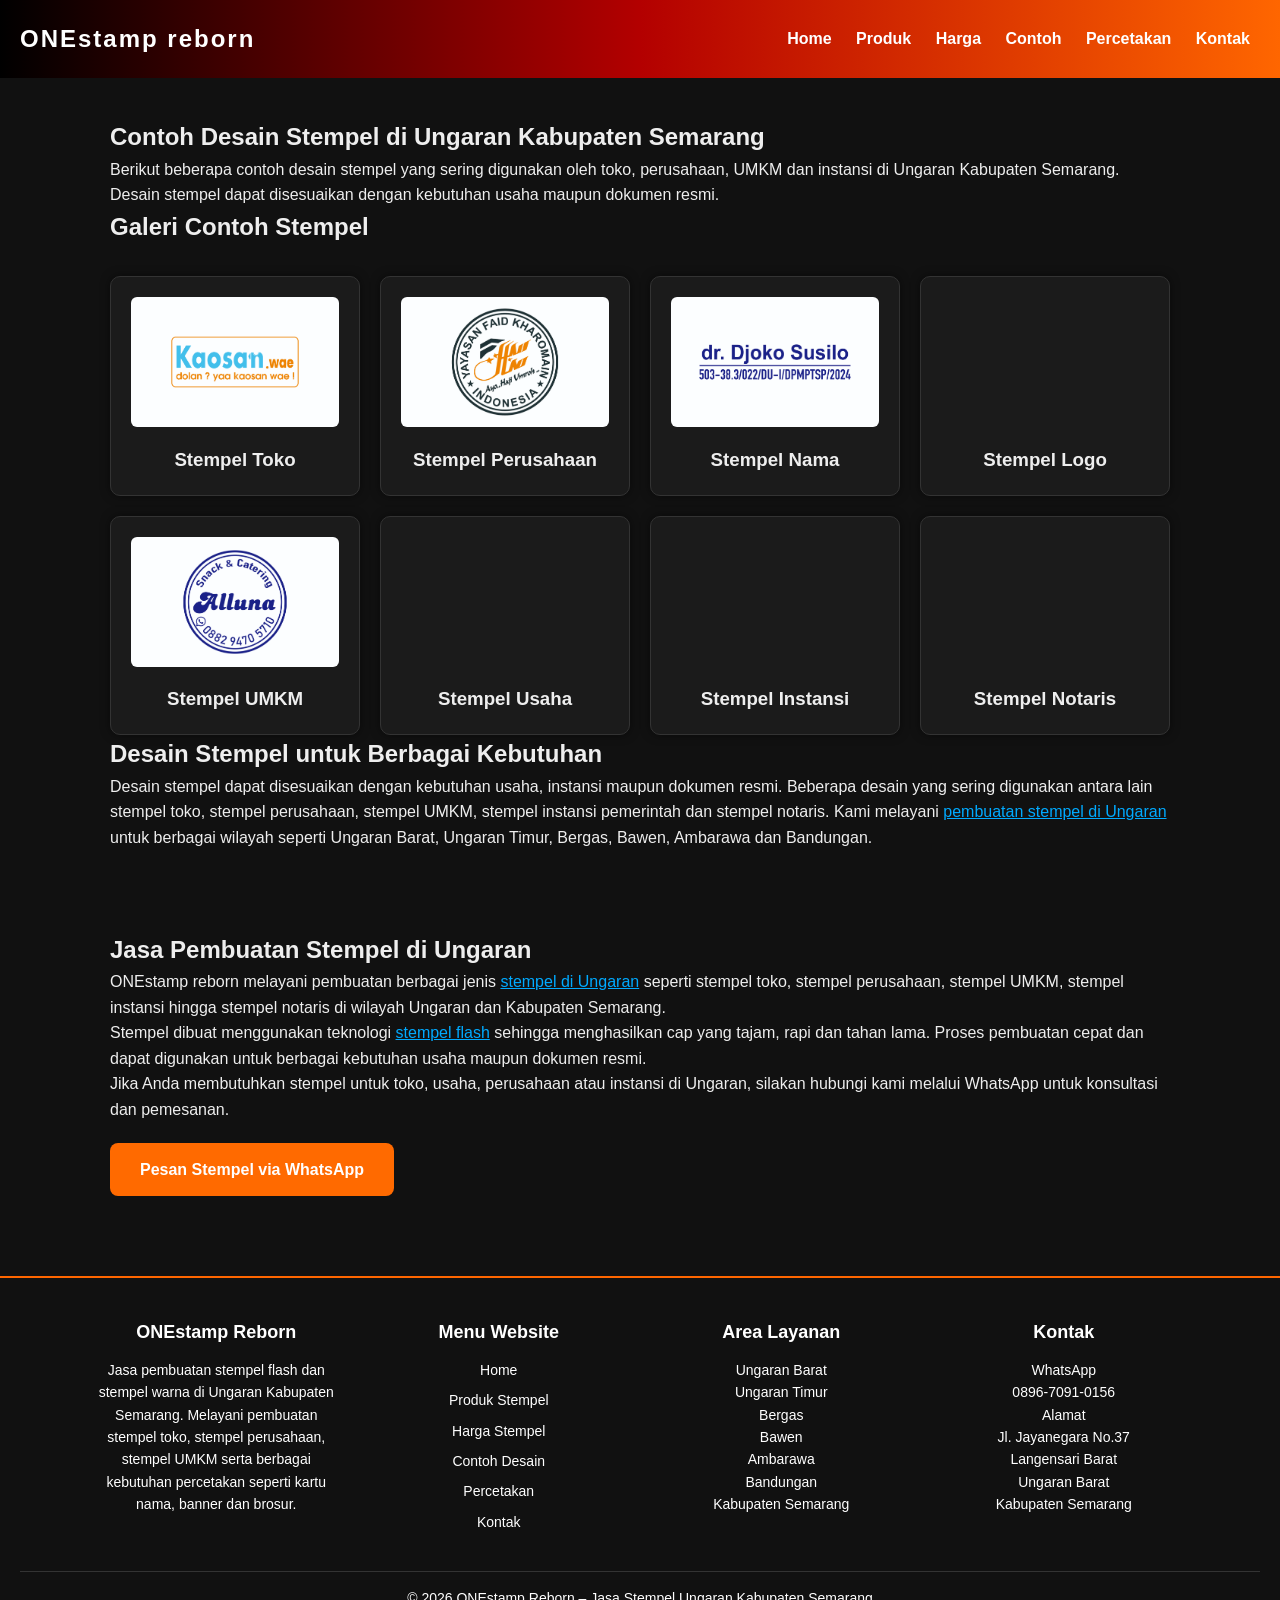
==== commit f0f94d0d: "update website" ====
--- a/contoh-desain-stempel.html
+++ b/contoh-desain-stempel.html
@@ -179,35 +179,99 @@
 
 </section>
 
-<footer>
-
-<p>
-
-<strong>ONEstamp reborn</strong><br>
-Jasa Pembuatan Stempel Ungaran Kabupaten Semarang
-
-</p>
-
-<p>
-
-WhatsApp:
-<a href="https://wa.me/6289670910156" target="_blank" rel="noopener">0896-7091-0156</a>
-
-</p>
-
-<p>
-
-<a href="https://maps.app.goo.gl/q2ExWfyvVXVoJp7u8" target="_blank" rel="noopener">
-Lihat lokasi di Google Maps
-</a>
-
-</p>
-
-<p>
-
-© 2026 ONEstamp reborn
-
-</p>
+<footer class="footer">
+
+<div class="footer-container">
+
+<div class="footer-col">
+
+<h3>ONEstamp Reborn</h3>
+
+<p>
+Jasa pembuatan stempel flash dan stempel warna di Ungaran
+Kabupaten Semarang. Melayani pembuatan stempel toko,
+stempel perusahaan, stempel UMKM serta berbagai kebutuhan
+percetakan seperti kartu nama, banner dan brosur.
+</p>
+
+</div>
+
+
+<div class="footer-col">
+
+<h3>Menu Website</h3>
+
+<ul>
+
+<li><a href="/">Home</a></li>
+
+<li><a href="/stempel-warna-ungaran.html">Produk Stempel</a></li>
+
+<li><a href="/harga-stempel-ungaran.html">Harga Stempel</a></li>
+
+<li><a href="/contoh-desain-stempel.html">Contoh Desain</a></li>
+
+<li><a href="/jasa-cetak-ungaran.html">Percetakan</a></li>
+
+<li><a href="/kontak-stempel-ungaran.html">Kontak</a></li>
+
+</ul>
+
+</div>
+
+
+<div class="footer-col">
+
+<h3>Area Layanan</h3>
+
+<p>
+
+Ungaran Barat<br>
+Ungaran Timur<br>
+Bergas<br>
+Bawen<br>
+Ambarawa<br>
+Bandungan<br>
+Kabupaten Semarang
+
+</p>
+
+</div>
+
+
+<div class="footer-col">
+
+<h3>Kontak</h3>
+
+<p>
+
+WhatsApp<br>
+<a href="https://wa.me/6289670910156">0896-7091-0156</a>
+
+</p>
+
+<p>
+
+Alamat<br>
+Jl. Jayanegara No.37<br>
+Langensari Barat<br>
+Ungaran Barat<br>
+Kabupaten Semarang
+
+</p>
+
+</div>
+
+</div>
+
+
+<div class="footer-bottom">
+
+<p>
+© 2026 ONEstamp Reborn – Jasa Stempel Ungaran Kabupaten Semarang
+</p>
+
+</div>
 
 </footer>
 <script type="application/ld+json">
--- a/style.css
+++ b/style.css
@@ -497,4 +497,56 @@
 .grid img{
 width:100%;
 height:auto;
+}
+
+.footer{
+background:#111;
+color:#fff;
+padding:40px 20px 20px;
+margin-top:40px;
+}
+
+.footer-container{
+max-width:1100px;
+margin:auto;
+display:grid;
+grid-template-columns:repeat(auto-fit,minmax(220px,1fr));
+gap:30px;
+}
+
+.footer h3{
+margin-bottom:12px;
+font-size:18px;
+}
+
+.footer p{
+line-height:1.6;
+font-size:14px;
+}
+
+.footer ul{
+list-style:none;
+padding:0;
+margin:0;
+}
+
+.footer ul li{
+margin-bottom:8px;
+}
+
+.footer a{
+color:#fff;
+text-decoration:none;
+}
+
+.footer a:hover{
+text-decoration:underline;
+}
+
+.footer-bottom{
+text-align:center;
+border-top:1px solid #333;
+margin-top:30px;
+padding-top:15px;
+font-size:14px;
 }
--- a/style.css
+++ b/style.css
@@ -497,4 +497,56 @@
 .grid img{
 width:100%;
 height:auto;
+}
+
+.footer{
+background:#111;
+color:#fff;
+padding:40px 20px 20px;
+margin-top:40px;
+}
+
+.footer-container{
+max-width:1100px;
+margin:auto;
+display:grid;
+grid-template-columns:repeat(auto-fit,minmax(220px,1fr));
+gap:30px;
+}
+
+.footer h3{
+margin-bottom:12px;
+font-size:18px;
+}
+
+.footer p{
+line-height:1.6;
+font-size:14px;
+}
+
+.footer ul{
+list-style:none;
+padding:0;
+margin:0;
+}
+
+.footer ul li{
+margin-bottom:8px;
+}
+
+.footer a{
+color:#fff;
+text-decoration:none;
+}
+
+.footer a:hover{
+text-decoration:underline;
+}
+
+.footer-bottom{
+text-align:center;
+border-top:1px solid #333;
+margin-top:30px;
+padding-top:15px;
+font-size:14px;
 }
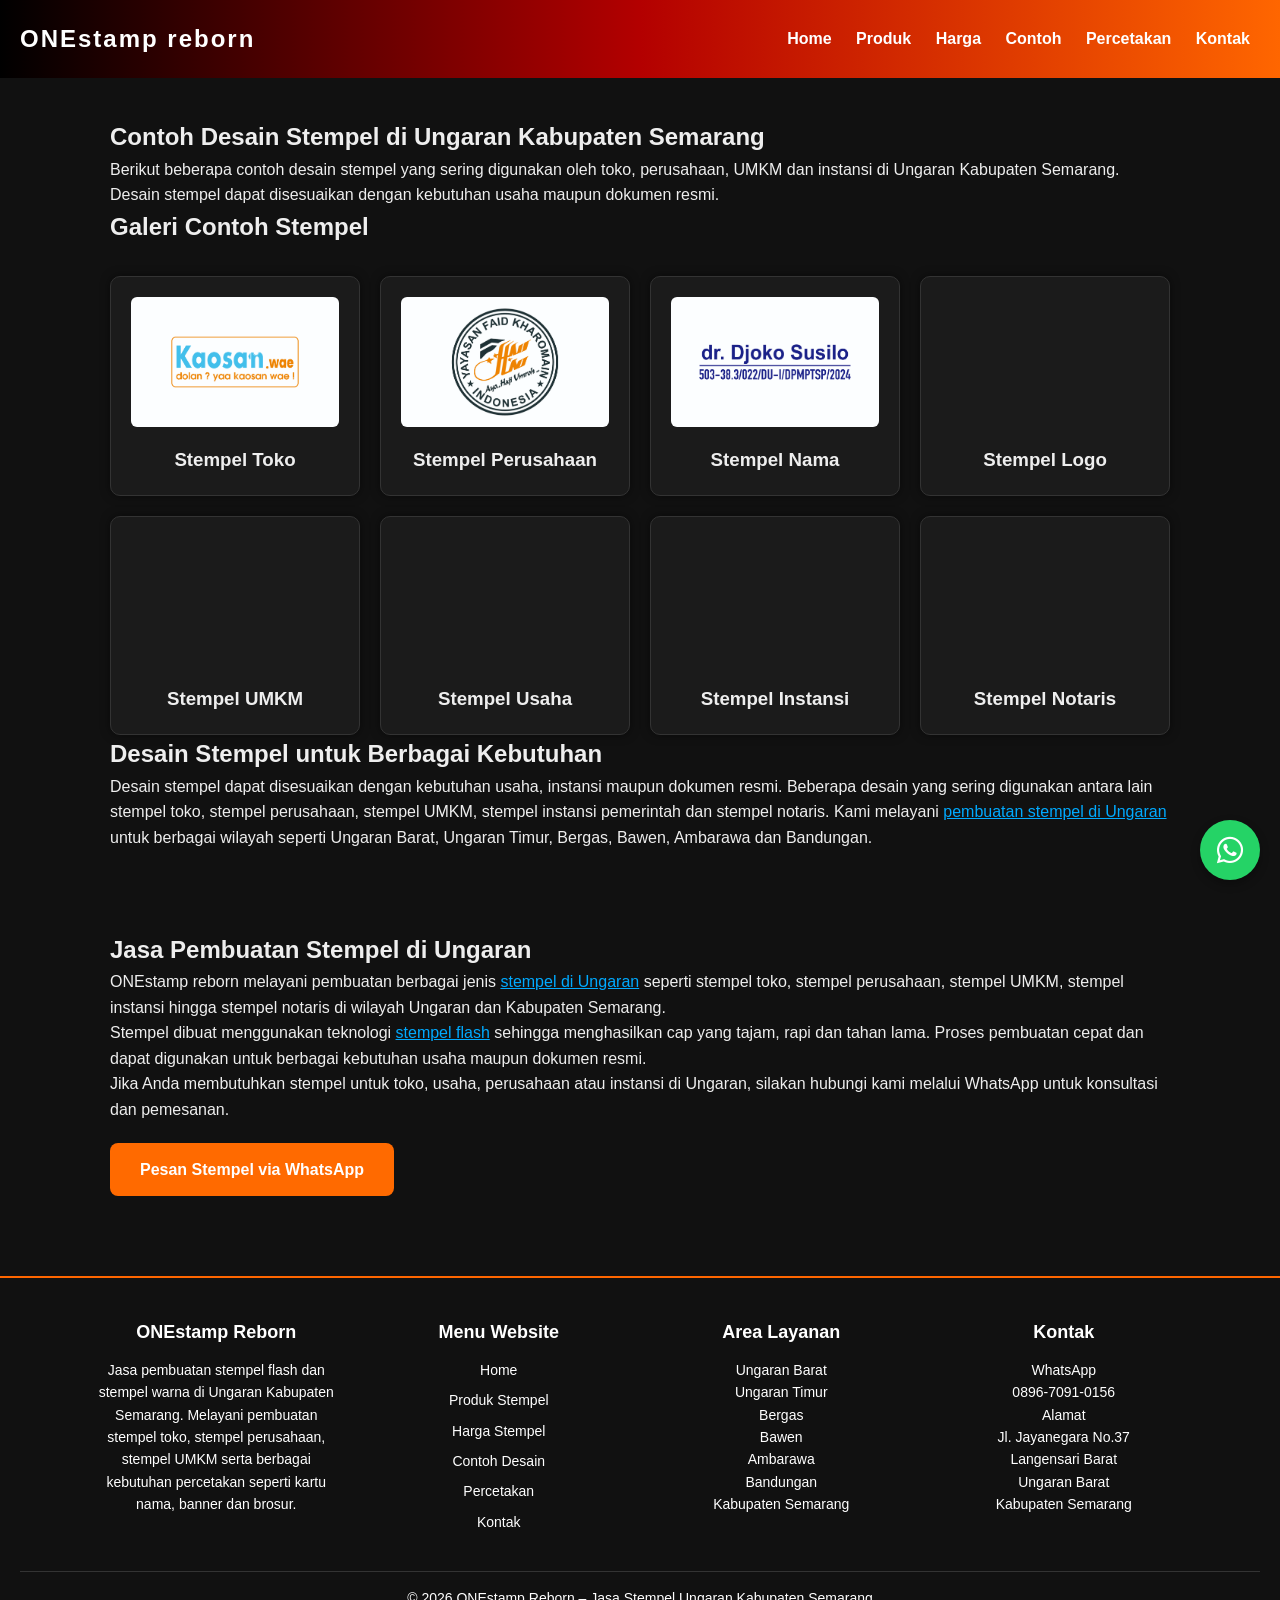
==== commit 22838af3: "update website" ====
--- a/contoh-desain-stempel.html
+++ b/contoh-desain-stempel.html
@@ -30,6 +30,7 @@
 
 <link rel="preload" href="style.css" as="style" onload="this.onload=null;this.rel='stylesheet'">
 <noscript><link rel="stylesheet" href="style.css"></noscript>
+<link rel="stylesheet" href="https://cdnjs.cloudflare.com/ajax/libs/font-awesome/6.5.0/css/all.min.css">
 
 </head>
 
@@ -290,7 +291,13 @@
  "url": "https://stempelungaran.my.id"
 }
 </script>
-
+<a href="https://wa.me/6289670910156?text=Halo%20saya%20ingin%20pesan%20stempel"
+class="floating-wa"
+target="_blank"
+rel="noopener"
+aria-label="Hubungi jasa pembuatan stempel di Ungaran melalui WhatsApp">
+<i class="fab fa-whatsapp"></i>
+</a>
 </body>
 
 </html>
